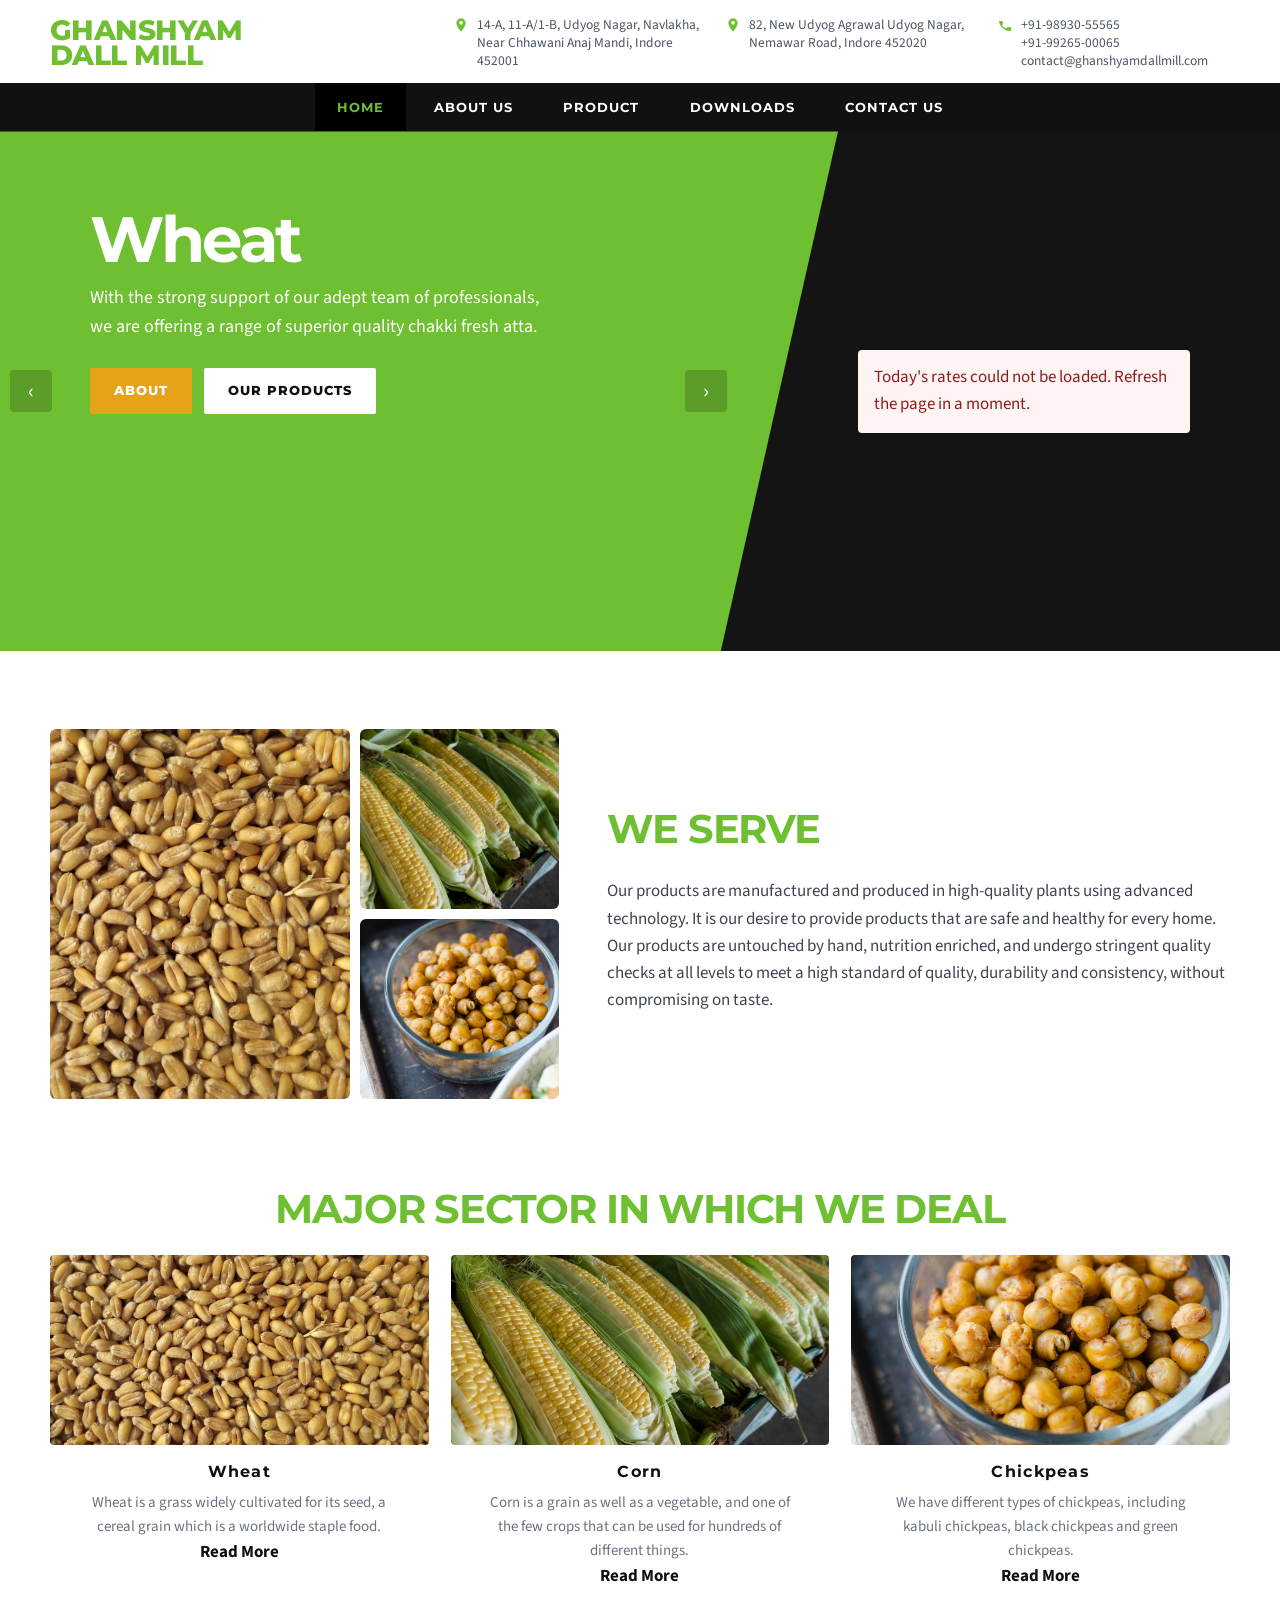
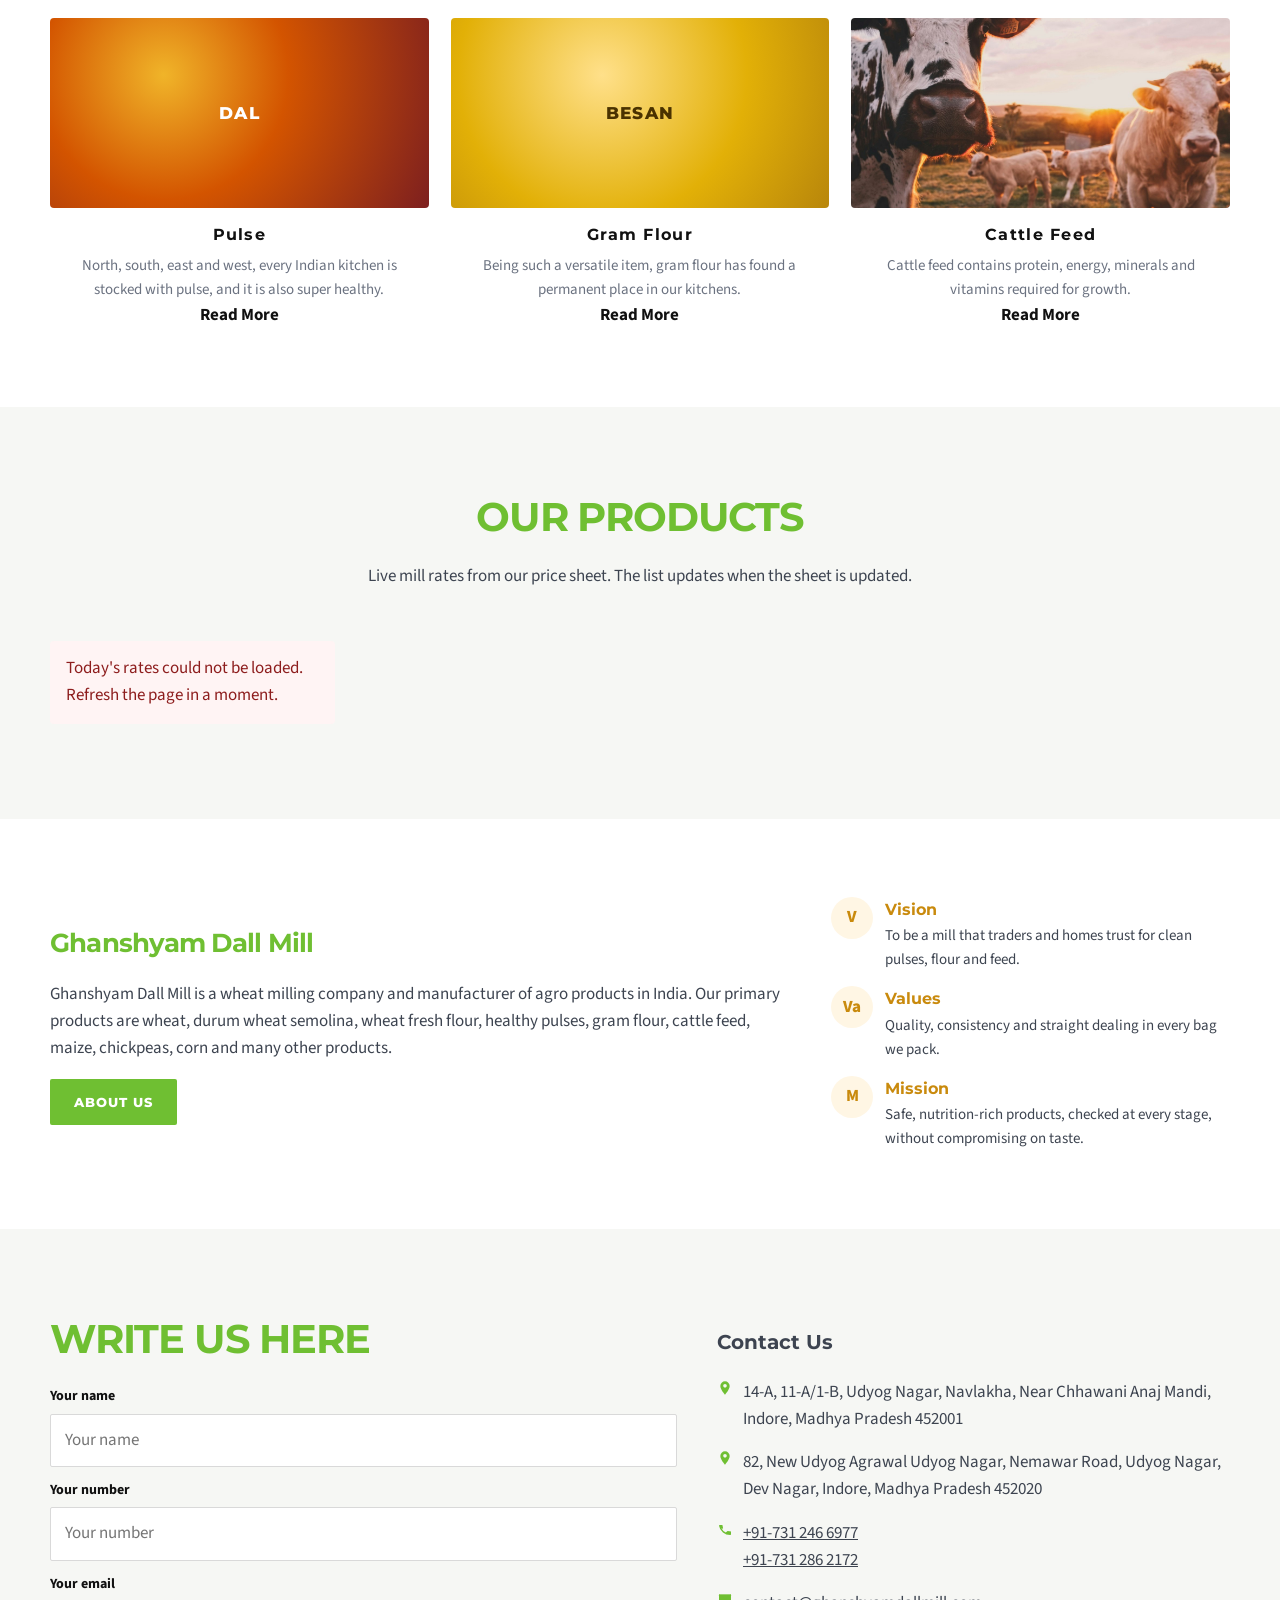
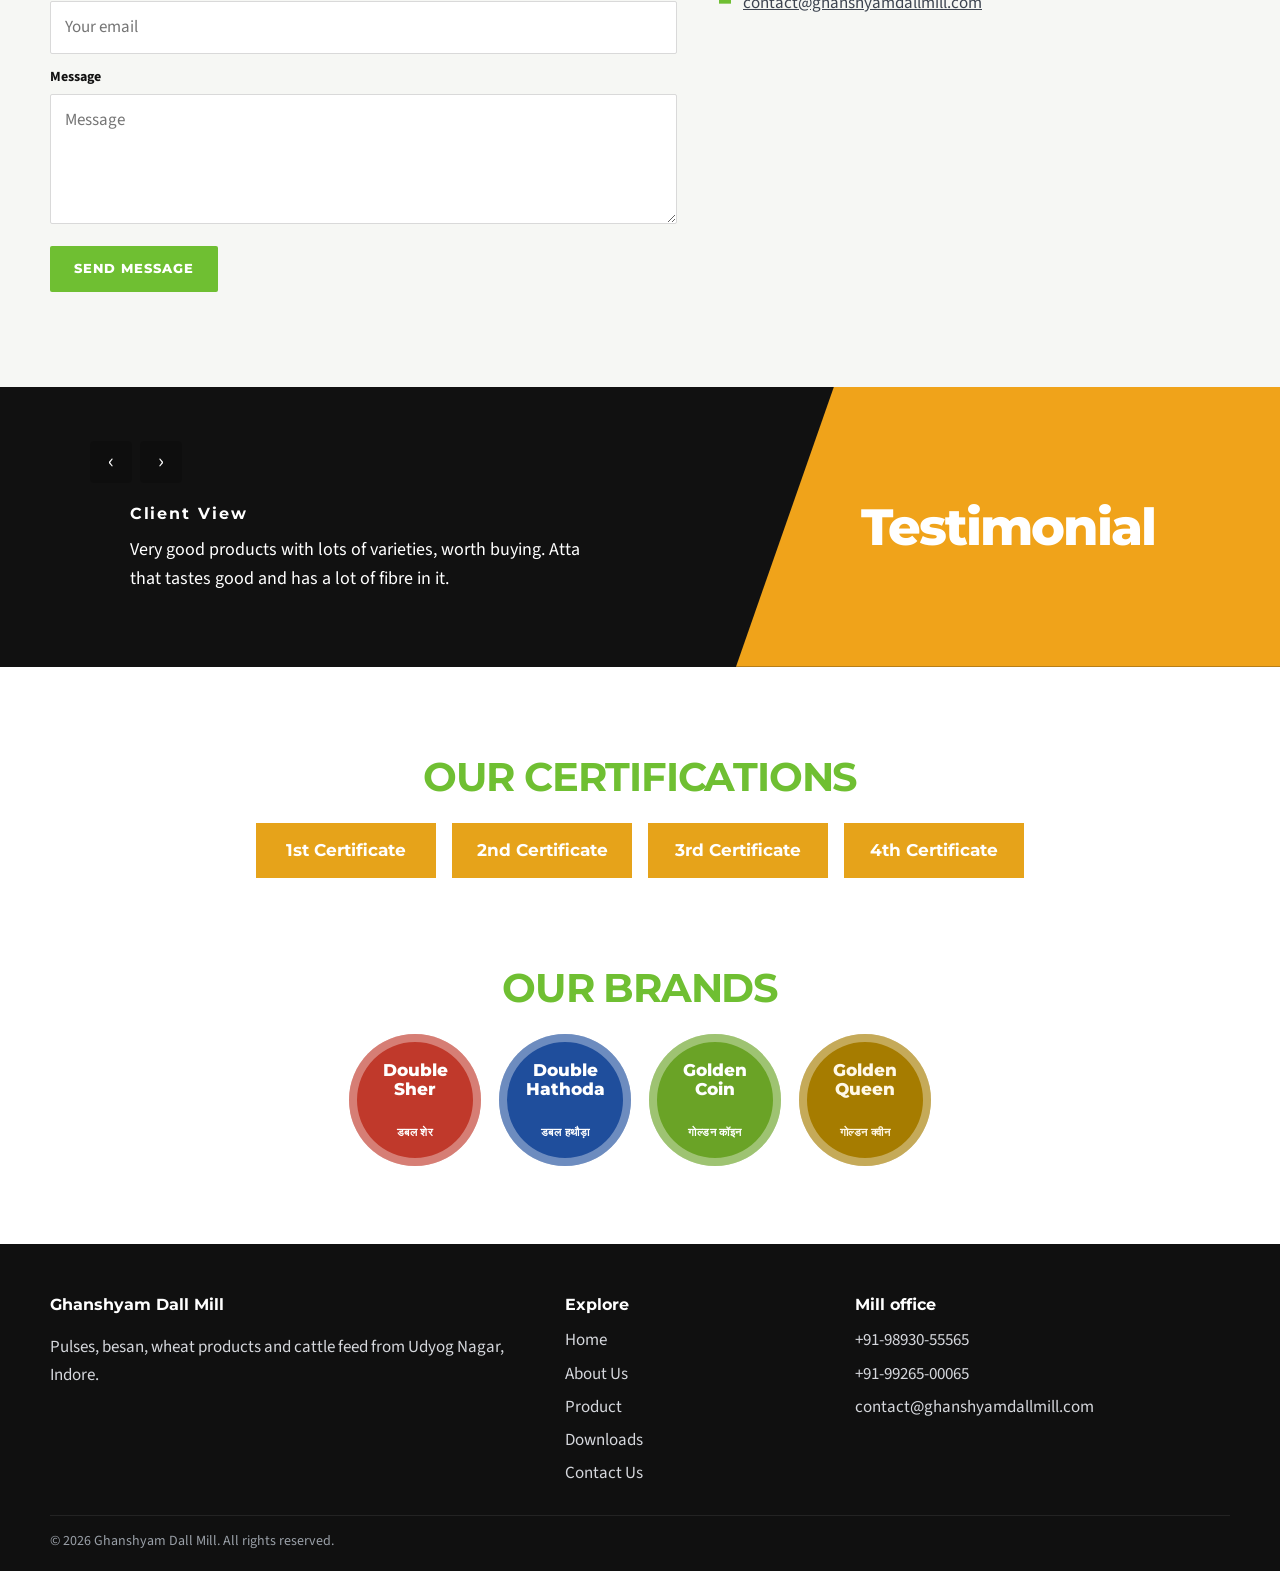
==== index.html @ e4a2ce7b "Launch the Ghanshyam Dall Mill site with live rates from the price sheet. Co-authored-by: Cursor <cu" ====
<!DOCTYPE html>
<html lang="en">
<head>
  <meta charset="utf-8">
  <meta name="viewport" content="width=device-width, initial-scale=1">
  <title>Ghanshyam Dall Mill</title>
  <meta name="description" content="Ghanshyam Dall Mill, Indore. Pulses, besan, wheat products and cattle feed, with today's mill rates.">
  <link rel="icon" href="favicon.svg" type="image/svg+xml">
  <link rel="preconnect" href="https://fonts.googleapis.com">
  <link rel="preconnect" href="https://fonts.gstatic.com" crossorigin>
  <link href="https://fonts.googleapis.com/css2?family=Montserrat:wght@600;700;800&family=Source+Sans+3:wght@400;600;700&display=swap" rel="stylesheet">
  <link rel="stylesheet" href="css/styles.css">
</head>
<body data-page="home">
  <header class="site-header">
    <div class="topbar">
      <a class="logo" href="index.html"><span>Ghanshyam</span><strong>Dall Mill</strong></a>
      <div class="top-meta">
        <p>
          <svg class="icon" viewBox="0 0 24 24" aria-hidden="true"><path d="M12 2a7 7 0 0 0-7 7c0 5.25 7 13 7 13s7-7.75 7-13a7 7 0 0 0-7-7zm0 9.5A2.5 2.5 0 1 1 12 6a2.5 2.5 0 0 1 0 5.5z"/></svg>
          <span>14-A, 11-A/1-B, Udyog Nagar, Navlakha, Near Chhawani Anaj Mandi, Indore 452001</span>
        </p>
        <p>
          <svg class="icon" viewBox="0 0 24 24" aria-hidden="true"><path d="M12 2a7 7 0 0 0-7 7c0 5.25 7 13 7 13s7-7.75 7-13a7 7 0 0 0-7-7zm0 9.5A2.5 2.5 0 1 1 12 6a2.5 2.5 0 0 1 0 5.5z"/></svg>
          <span>82, New Udyog Agrawal Udyog Nagar, Nemawar Road, Indore 452020</span>
        </p>
        <p>
          <svg class="icon" viewBox="0 0 24 24" aria-hidden="true"><path d="M6.6 10.8a15.1 15.1 0 0 0 6.6 6.6l2.2-2.2a1 1 0 0 1 1-.24 11.4 11.4 0 0 0 3.6.58 1 1 0 0 1 1 1V20a1 1 0 0 1-1 1A17 17 0 0 1 3 7a1 1 0 0 1 1-1h3.5a1 1 0 0 1 1 1 11.4 11.4 0 0 0 .58 3.6 1 1 0 0 1-.25 1z"/></svg>
          <span>
            <a href="tel:+919893055565">+91-98930-55565</a><br>
            <a href="tel:+919926500065">+91-99265-00065</a><br>
            <a href="mailto:contact@ghanshyamdallmill.com">contact@ghanshyamdallmill.com</a>
          </span>
        </p>
      </div>
      <button class="nav-toggle" type="button" aria-label="Open menu" aria-expanded="false"><span></span></button>
    </div>
    <nav class="main-nav" aria-label="Primary">
      <a href="index.html" data-nav-id="home">Home</a>
      <a href="about.html" data-nav-id="about">About Us</a>
      <a href="products.html" data-nav-id="products">Product</a>
      <a href="downloads.html" data-nav-id="downloads">Downloads</a>
      <a href="contact.html" data-nav-id="contact">Contact Us</a>
    </nav>
  </header>

  <section class="hero">
    <div class="hero-slides">
      <article class="slide is-active">
        <h1>Wheat</h1>
        <p>With the strong support of our adept team of professionals, we are offering a range of superior quality chakki fresh atta.</p>
        <div class="hero-actions">
          <a class="btn btn-gold" href="about.html">About</a>
          <a class="btn btn-white" href="products.html">Our Products</a>
        </div>
      </article>
      <article class="slide">
        <h1>Corn</h1>
        <p>We are one of the leading processors and suppliers of excellent quality products under our own brands.</p>
        <div class="hero-actions">
          <a class="btn btn-gold" href="about.html">About</a>
          <a class="btn btn-white" href="products.html">Our Products</a>
        </div>
      </article>
      <article class="slide">
        <h1>Chickpeas</h1>
        <p>Kabuli, black and green chickpeas, cleaned and graded for trade and for the kitchen.</p>
        <div class="hero-actions">
          <a class="btn btn-gold" href="about.html">About</a>
          <a class="btn btn-white" href="products.html">Our Products</a>
        </div>
      </article>
      <article class="slide">
        <h1>Pulse</h1>
        <p>North, south, east and west, every Indian kitchen is stocked with pulses. We mill them in a range of brands and packings.</p>
        <div class="hero-actions">
          <a class="btn btn-gold" href="about.html">About</a>
          <a class="btn btn-white" href="downloads.html">Today's Rates</a>
        </div>
      </article>
      <div class="slide-nav">
        <button type="button" data-slide-prev aria-label="Previous">‹</button>
        <button type="button" data-slide-next aria-label="Next">›</button>
      </div>
    </div>
    <aside class="hero-rates" data-rates>
      <p class="kicker">Today's rates</p>
      <h2 data-rate-date>Loading sheet…</h2>
      <ul id="hero-rates-list"></ul>
      <a class="more" href="downloads.html">Full rate list</a>
    </aside>
  </section>

  <section class="section">
    <div class="wrap split">
      <div class="collage">
        <img src="assets/wheat.jpg" alt="Wheat grain">
        <img src="assets/corn.jpg" alt="Corn">
        <img src="assets/chickpeas.jpg" alt="Chickpeas">
      </div>
      <div>
        <h2 class="section-title" style="text-align:left">We Serve</h2>
        <p>Our products are manufactured and produced in high-quality plants using advanced technology. It is our desire to provide products that are safe and healthy for every home. Our products are untouched by hand, nutrition enriched, and undergo stringent quality checks at all levels to meet a high standard of quality, durability and consistency, without compromising on taste.</p>
      </div>
    </div>
  </section>

  <section class="section" style="padding-top:0">
    <div class="wrap">
      <h2 class="section-title">Major Sector In Which We Deal</h2>
      <div class="sectors">
        <a class="sector" href="products.html#wheat">
          <img src="assets/wheat.jpg" alt="">
          <h3>Wheat</h3>
          <p>Wheat is a grass widely cultivated for its seed, a cereal grain which is a worldwide staple food.</p>
          <span class="more">Read More</span>
        </a>
        <a class="sector" href="products.html#corn">
          <img src="assets/corn.jpg" alt="">
          <h3>Corn</h3>
          <p>Corn is a grain as well as a vegetable, and one of the few crops that can be used for hundreds of different things.</p>
          <span class="more">Read More</span>
        </a>
        <a class="sector" href="products.html#chickpeas">
          <img src="assets/chickpeas.jpg" alt="">
          <h3>Chickpeas</h3>
          <p>We have different types of chickpeas, including kabuli chickpeas, black chickpeas and green chickpeas.</p>
          <span class="more">Read More</span>
        </a>
        <a class="sector" href="products.html#pulse">
          <div class="swatch swatch-dal">DAL</div>
          <h3>Pulse</h3>
          <p>North, south, east and west, every Indian kitchen is stocked with pulse, and it is also super healthy.</p>
          <span class="more">Read More</span>
        </a>
        <a class="sector" href="products.html#besan">
          <div class="swatch swatch-besan">BESAN</div>
          <h3>Gram Flour</h3>
          <p>Being such a versatile item, gram flour has found a permanent place in our kitchens.</p>
          <span class="more">Read More</span>
        </a>
        <a class="sector" href="products.html#cattle">
          <img src="assets/cattle.jpg" alt="">
          <h3>Cattle Feed</h3>
          <p>Cattle feed contains protein, energy, minerals and vitamins required for growth.</p>
          <span class="more">Read More</span>
        </a>
      </div>
    </div>
  </section>

  <section class="section section-paper">
    <div class="wrap">
      <h2 class="section-title">Our Products</h2>
      <p class="lead">Live mill rates from our price sheet. The list updates when the sheet is updated.</p>
      <div class="rate-cards" id="rate-cards" data-rates>
        <p class="rate-note">Loading today's rates…</p>
      </div>
    </div>
  </section>

  <section class="section">
    <div class="wrap about-band">
      <div>
        <h2>Ghanshyam Dall Mill</h2>
        <p>Ghanshyam Dall Mill is a wheat milling company and manufacturer of agro products in India. Our primary products are wheat, durum wheat semolina, wheat fresh flour, healthy pulses, gram flour, cattle feed, maize, chickpeas, corn and many other products.</p>
        <a class="btn btn-green" href="about.html">About Us</a>
      </div>
      <div class="principles">
        <article class="principle">
          <div class="mark">V</div>
          <div>
            <h3>Vision</h3>
            <p>To be a mill that traders and homes trust for clean pulses, flour and feed.</p>
          </div>
        </article>
        <article class="principle">
          <div class="mark">Va</div>
          <div>
            <h3>Values</h3>
            <p>Quality, consistency and straight dealing in every bag we pack.</p>
          </div>
        </article>
        <article class="principle">
          <div class="mark">M</div>
          <div>
            <h3>Mission</h3>
            <p>Safe, nutrition-rich products, checked at every stage, without compromising on taste.</p>
          </div>
        </article>
      </div>
    </div>
  </section>

  <section class="section section-paper" id="write">
    <div class="wrap contact-grid">
      <div>
        <h2 class="section-title" style="text-align:left">Write Us Here</h2>
        <form id="enquiry-form">
          <label for="name">Your name</label>
          <input id="name" name="name" required placeholder="Your name">
          <label for="phone">Your number</label>
          <input id="phone" name="phone" required inputmode="tel" placeholder="Your number">
          <label for="email">Your email</label>
          <input id="email" name="email" type="email" required placeholder="Your email">
          <label for="message">Message</label>
          <textarea id="message" name="message" required placeholder="Message"></textarea>
          <button class="btn btn-green" type="submit">Send Message</button>
          <p id="form-status" role="status"></p>
        </form>
      </div>
      <div>
        <h3>Contact Us</h3>
        <ul class="contact-list">
          <li>
            <svg class="icon" viewBox="0 0 24 24" aria-hidden="true"><path d="M12 2a7 7 0 0 0-7 7c0 5.25 7 13 7 13s7-7.75 7-13a7 7 0 0 0-7-7zm0 9.5A2.5 2.5 0 1 1 12 6a2.5 2.5 0 0 1 0 5.5z"/></svg>
            <span>14-A, 11-A/1-B, Udyog Nagar, Navlakha, Near Chhawani Anaj Mandi, Indore, Madhya Pradesh 452001</span>
          </li>
          <li>
            <svg class="icon" viewBox="0 0 24 24" aria-hidden="true"><path d="M12 2a7 7 0 0 0-7 7c0 5.25 7 13 7 13s7-7.75 7-13a7 7 0 0 0-7-7zm0 9.5A2.5 2.5 0 1 1 12 6a2.5 2.5 0 0 1 0 5.5z"/></svg>
            <span>82, New Udyog Agrawal Udyog Nagar, Nemawar Road, Udyog Nagar, Dev Nagar, Indore, Madhya Pradesh 452020</span>
          </li>
          <li>
            <svg class="icon" viewBox="0 0 24 24" aria-hidden="true"><path d="M6.6 10.8a15.1 15.1 0 0 0 6.6 6.6l2.2-2.2a1 1 0 0 1 1-.24 11.4 11.4 0 0 0 3.6.58 1 1 0 0 1 1 1V20a1 1 0 0 1-1 1A17 17 0 0 1 3 7a1 1 0 0 1 1-1h3.5a1 1 0 0 1 1 1 11.4 11.4 0 0 0 .58 3.6 1 1 0 0 1-.25 1z"/></svg>
            <span><a href="tel:+917312466977">+91-731 246 6977</a><br><a href="tel:+917312862172">+91-731 286 2172</a></span>
          </li>
          <li>
            <svg class="icon" viewBox="0 0 24 24" aria-hidden="true"><path d="M3 5h18v14H3z"/><path d="M3 6l9 7 9-7" fill="none" stroke="#6fbf32" stroke-width="1.6"/></svg>
            <a href="mailto:contact@ghanshyamdallmill.com">contact@ghanshyamdallmill.com</a>
          </li>
        </ul>
      </div>
    </div>
  </section>

  <section class="testimonial">
    <div class="quotes">
      <div class="quote-nav">
        <button type="button" data-quote-prev aria-label="Previous testimonial">‹</button>
        <button type="button" data-quote-next aria-label="Next testimonial">›</button>
      </div>
      <blockquote class="quote is-active">
        <h3>Client View</h3>
        <p>Very good products with lots of varieties, worth buying. Atta that tastes good and has a lot of fibre in it.</p>
      </blockquote>
      <blockquote class="quote">
        <h3>Client View</h3>
        <p>Really nice product. It gives a different taste from other well-known products in the market.</p>
      </blockquote>
      <blockquote class="quote">
        <h3>Client View</h3>
        <p>Good product. Good for digestion. Causes no stomach disorders. Whole grain atta is supposed to be better than the regular one.</p>
      </blockquote>
      <blockquote class="quote">
        <h3>Client View</h3>
        <p>Excellent product and service. Very friendly service from Ghanshyam Dall Mill.</p>
      </blockquote>
      <blockquote class="quote">
        <h3>Client View</h3>
        <p>Good fresh product with quality, durability and consistency, without compromising on taste.</p>
      </blockquote>
    </div>
    <div class="testimonial-label"><span>Testimonial</span></div>
  </section>

  <section class="section">
    <div class="wrap">
      <h2 class="section-title">Our Certifications</h2>
      <div class="certs">
        <a href="contact.html">1st Certificate</a>
        <a href="contact.html">2nd Certificate</a>
        <a href="contact.html">3rd Certificate</a>
        <a href="contact.html">4th Certificate</a>
      </div>
    </div>
  </section>

  <section class="section" style="padding-top:0">
    <div class="wrap">
      <h2 class="section-title">Our Brands</h2>
      <div class="brands">
        <div class="badge badge-red">Double Sher<small>डबल शेर</small></div>
        <div class="badge badge-blue">Double Hathoda<small>डबल हथौड़ा</small></div>
        <div class="badge badge-green">Golden Coin<small>गोल्डन कॉइन</small></div>
        <div class="badge badge-gold">Golden Queen<small>गोल्डन क्वीन</small></div>
      </div>
    </div>
  </section>

  <footer class="site-footer">
    <div class="wrap footer-grid">
      <div>
        <h3>Ghanshyam Dall Mill</h3>
        <p>Pulses, besan, wheat products and cattle feed from Udyog Nagar, Indore.</p>
      </div>
      <div>
        <h3>Explore</h3>
        <ul>
          <li><a href="index.html">Home</a></li>
          <li><a href="about.html">About Us</a></li>
          <li><a href="products.html">Product</a></li>
          <li><a href="downloads.html">Downloads</a></li>
          <li><a href="contact.html">Contact Us</a></li>
        </ul>
      </div>
      <div>
        <h3>Mill office</h3>
        <ul>
          <li><a href="tel:+919893055565">+91-98930-55565</a></li>
          <li><a href="tel:+919926500065">+91-99265-00065</a></li>
          <li><a href="mailto:contact@ghanshyamdallmill.com">contact@ghanshyamdallmill.com</a></li>
        </ul>
      </div>
    </div>
    <div class="wrap copy">© <span id="year">2026</span> Ghanshyam Dall Mill. All rights reserved.</div>
  </footer>
  <script src="js/main.js"></script>
  <script src="js/rates.js"></script>
</body>
</html>
---- css/styles.css ----
:root {
  --green: #6fbf32;
  --green-dark: #589926;
  --ink: #111111;
  --gold: #e6a31a;
  --gold-dark: #c98a0d;
  --orange: #f0a31a;
  --text: #3d4450;
  --muted: #6b7280;
  --line: #e7e7e7;
  --paper: #f6f7f4;
  --white: #ffffff;
  --shadow: 0 16px 40px rgba(17, 17, 17, 0.08);
  --header: 118px;
}

* { box-sizing: border-box; }
html { scroll-behavior: smooth; }
body {
  margin: 0;
  color: var(--text);
  background: var(--white);
  font-family: "Source Sans 3", "Segoe UI", sans-serif;
  font-size: 17px;
  line-height: 1.6;
}
img { max-width: 100%; display: block; }
a { color: inherit; }
button, input, textarea { font: inherit; }
h1, h2, h3, h4, .logo, .main-nav, .btn, .section-title {
  font-family: Montserrat, "Segoe UI", sans-serif;
}

.wrap {
  width: min(1180px, calc(100% - 40px));
  margin: 0 auto;
}

.site-header {
  background: var(--white);
  position: sticky;
  top: 0;
  z-index: 20;
  box-shadow: 0 1px 0 rgba(0, 0, 0, 0.06);
}
.topbar {
  width: min(1180px, calc(100% - 40px));
  margin: 0 auto;
  display: grid;
  grid-template-columns: 220px 1fr auto;
  gap: 22px;
  align-items: center;
  padding: 16px 0 12px;
}
.logo {
  text-decoration: none;
  color: var(--green);
  line-height: 0.92;
  letter-spacing: -0.03em;
}
.logo span, .logo strong {
  display: block;
  font-weight: 800;
  font-size: 28px;
  text-transform: uppercase;
}
.top-meta {
  display: flex;
  gap: 22px;
  justify-content: flex-end;
  color: #4b5563;
  font-size: 13.5px;
  line-height: 1.35;
}
.top-meta p {
  margin: 0;
  display: flex;
  gap: 8px;
  max-width: 250px;
}
.top-meta a { text-decoration: none; }
.top-meta a:hover { color: var(--green-dark); }
.icon {
  width: 16px;
  height: 16px;
  margin-top: 1px;
  flex: none;
  fill: var(--green);
}

.nav-toggle {
  display: none;
  width: 46px;
  height: 46px;
  border: 0;
  background: var(--ink);
  color: white;
  border-radius: 4px;
  cursor: pointer;
}
.nav-toggle span, .nav-toggle span:before, .nav-toggle span:after {
  display: block;
  width: 18px;
  height: 2px;
  background: white;
  position: relative;
  margin: 0 auto;
}
.nav-toggle span:before, .nav-toggle span:after {
  content: "";
  position: absolute;
  left: 0;
}
.nav-toggle span:before { top: -6px; }
.nav-toggle span:after { top: 6px; }

.main-nav {
  background: var(--ink);
  display: flex;
  justify-content: center;
  gap: 6px;
}
.main-nav a {
  color: white;
  text-decoration: none;
  font-size: 13px;
  font-weight: 700;
  letter-spacing: 0.08em;
  text-transform: uppercase;
  padding: 14px 22px;
}
.main-nav a:hover, .main-nav a.is-active { background: #000; color: var(--green); }

.hero {
  display: grid;
  grid-template-columns: 1.2fr 0.8fr;
  min-height: 520px;
  background: #141414;
  color: white;
  position: relative;
}
.hero-slides {
  background: var(--green);
  clip-path: polygon(0 0, 100% 0, 86% 100%, 0 100%);
  margin-right: -70px;
  z-index: 1;
  padding: 78px 14% 78px 7vw;
  position: relative;
}
.slide { display: none; }
.slide.is-active { display: block; animation: rise 0.45s ease; }
@keyframes rise {
  from { opacity: 0; transform: translateY(8px); }
  to { opacity: 1; transform: none; }
}
.slide h1 {
  margin: 0 0 14px;
  font-size: clamp(42px, 5vw, 68px);
  letter-spacing: -0.04em;
  line-height: 0.95;
}
.slide p { margin: 0 0 26px; max-width: 460px; font-size: 18px; }
.hero-actions { display: flex; gap: 12px; flex-wrap: wrap; }
.slide-nav {
  position: absolute;
  left: 0;
  right: 12%;
  top: 50%;
  display: flex;
  justify-content: space-between;
  transform: translateY(-50%);
  pointer-events: none;
  padding: 0 10px;
}
.slide-nav button, .quote-nav button {
  pointer-events: auto;
  width: 42px;
  height: 42px;
  border: 0;
  border-radius: 4px;
  background: rgba(0, 0, 0, 0.18);
  color: white;
  cursor: pointer;
  font-size: 22px;
}
.hero-rates {
  padding: 78px 7vw 78px 90px;
  display: flex;
  flex-direction: column;
  justify-content: center;
}
.kicker {
  margin: 0 0 6px;
  letter-spacing: 0.16em;
  text-transform: uppercase;
  font-size: 12px;
  font-weight: 700;
  color: var(--gold);
  font-family: Montserrat, sans-serif;
}
.hero-rates h2 {
  margin: 0 0 18px;
  font-size: 28px;
  letter-spacing: -0.03em;
}
.hero-rates ul { list-style: none; margin: 0; padding: 0; }
.hero-rates li + li { border-top: 1px solid rgba(255, 255, 255, 0.1); }
.hero-rates a {
  display: flex;
  justify-content: space-between;
  gap: 16px;
  text-decoration: none;
  padding: 11px 0;
  color: white;
}
.hero-rates a:hover strong { color: var(--green); }
.hero-rates strong { font-variant-numeric: tabular-nums; }
.hero-rates .more {
  margin-top: 16px;
  color: var(--gold);
  font-weight: 700;
  text-decoration: none;
}

.btn {
  display: inline-flex;
  align-items: center;
  justify-content: center;
  min-height: 46px;
  padding: 0 22px;
  border-radius: 2px;
  text-decoration: none;
  font-size: 13px;
  font-weight: 800;
  letter-spacing: 0.08em;
  text-transform: uppercase;
  border: 2px solid transparent;
  cursor: pointer;
}
.btn-gold { background: var(--gold); color: white; }
.btn-gold:hover { background: var(--gold-dark); }
.btn-white { background: white; color: var(--ink); }
.btn-white:hover { background: #f3f3f3; }
.btn-green { background: var(--green); color: white; }
.btn-green:hover { background: var(--green-dark); }
.btn-line { background: transparent; color: var(--ink); border-color: var(--ink); }

.section { padding: 78px 0; }
.section-paper { background: var(--paper); }
.section-title {
  margin: 0 0 14px;
  text-align: center;
  color: var(--green);
  font-size: clamp(28px, 4vw, 40px);
  letter-spacing: -0.03em;
  text-transform: uppercase;
}
.lead {
  max-width: 760px;
  margin: 0 auto 34px;
  text-align: center;
}

.split {
  display: grid;
  grid-template-columns: 0.9fr 1.1fr;
  gap: 48px;
  align-items: center;
}
.collage {
  display: grid;
  grid-template-columns: 1.2fr 0.8fr;
  gap: 10px;
}
.collage img {
  width: 100%;
  height: 180px;
  object-fit: cover;
  border-radius: 6px;
}
.collage img:first-child { height: 370px; grid-row: span 2; }

.sectors {
  display: grid;
  grid-template-columns: repeat(3, 1fr);
  gap: 28px 22px;
}
.sector {
  text-align: center;
  text-decoration: none;
}
.sector img, .sector .swatch {
  width: 100%;
  height: 190px;
  object-fit: cover;
  border-radius: 4px;
}
.swatch {
  display: grid;
  place-items: center;
  color: white;
  font-family: Montserrat, sans-serif;
  font-weight: 800;
  letter-spacing: 0.08em;
}
.swatch-dal { background: radial-gradient(circle at 30% 30%, #f0b429, #d35400 42%, #7d1f1f); }
.swatch-besan { background: radial-gradient(circle at 40% 30%, #ffe08a, #e2b007 55%, #b8860b); color: #4a3200; }
.sector h3 {
  margin: 14px 0 6px;
  color: var(--ink);
  letter-spacing: 0.08em;
  font-size: 16px;
}
.sector p { margin: 0 auto; max-width: 320px; color: var(--muted); font-size: 15px; }
.sector .more { color: var(--ink); font-weight: 700; }

.rate-cards {
  display: grid;
  grid-template-columns: repeat(4, 1fr);
  gap: 14px;
}
.rate-card {
  display: flex;
  flex-direction: column;
  gap: 6px;
  min-height: 150px;
  padding: 18px;
  text-decoration: none;
  background: white;
  border-top: 4px solid var(--green);
  box-shadow: var(--shadow);
}
.rate-card h3 { margin: 0; color: var(--ink); font-size: 16px; letter-spacing: 0; text-transform: none; }
.rate-card p { margin: 0; color: var(--muted); font-size: 14px; }
.rate-card strong { margin-top: auto; color: var(--green-dark); font-size: 18px; }
.rate-card:hover { transform: translateY(-2px); }

.about-band {
  display: grid;
  grid-template-columns: 1.3fr 0.7fr;
  gap: 40px;
  align-items: center;
}
.about-band h2 { color: var(--green); margin: 0 0 10px; letter-spacing: -0.03em; }
.principles { display: grid; gap: 14px; }
.principle {
  display: grid;
  grid-template-columns: 42px 1fr;
  gap: 12px;
  align-items: start;
}
.mark {
  width: 42px;
  height: 42px;
  border-radius: 50%;
  display: grid;
  place-items: center;
  background: #fff6e4;
  color: var(--gold-dark);
  font-weight: 800;
}
.principle h3 { margin: 0; color: var(--gold-dark); font-size: 16px; }
.principle p { margin: 2px 0 0; font-size: 15px; }

.contact-grid, .page-grid {
  display: grid;
  grid-template-columns: 1.1fr 0.9fr;
  gap: 40px;
}
label { display: block; font-weight: 700; margin-bottom: 6px; color: var(--ink); font-size: 14px; }
input, textarea {
  width: 100%;
  border: 1px solid #d9d9d9;
  background: white;
  padding: 12px 14px;
  margin-bottom: 12px;
  border-radius: 2px;
}
textarea { min-height: 130px; resize: vertical; }
.contact-list { list-style: none; margin: 0; padding: 0; }
.contact-list li { display: flex; gap: 10px; margin: 0 0 16px; }
.map {
  margin-top: 28px;
  height: 280px;
  border: 0;
  width: 100%;
  border-radius: 6px;
  background: var(--paper);
}

.testimonial {
  display: grid;
  grid-template-columns: 1.15fr 0.85fr;
  min-height: 280px;
  background: #111;
  color: white;
}
.quotes { padding: 54px 7vw; position: relative; }
.quote { display: none; }
.quote.is-active { display: block; }
.quote h3 { margin: 0 0 10px; letter-spacing: 0.12em; font-size: 16px; }
.quote p { margin: 0; max-width: 520px; font-size: 18px; }
.quote-nav { display: flex; gap: 8px; margin-bottom: 18px; }
.testimonial-label {
  background: var(--orange);
  display: grid;
  place-items: center;
  clip-path: polygon(18% 0, 100% 0, 100% 100%, 0 100%);
}
.testimonial-label span {
  font-family: Montserrat, sans-serif;
  font-weight: 800;
  font-size: clamp(32px, 4vw, 52px);
  letter-spacing: -0.04em;
}

.certs { display: flex; justify-content: center; gap: 16px; flex-wrap: wrap; }
.certs a {
  background: var(--gold);
  color: white;
  text-decoration: none;
  min-width: 180px;
  text-align: center;
  padding: 14px 18px;
  font-family: Montserrat, sans-serif;
  font-weight: 700;
}
.certs a:hover { background: var(--gold-dark); }

.brands { display: flex; flex-wrap: wrap; justify-content: center; gap: 18px; }
.badge {
  width: 132px;
  height: 132px;
  border-radius: 50%;
  display: grid;
  place-items: center;
  text-align: center;
  padding: 16px;
  color: white;
  font-family: Montserrat, sans-serif;
  font-weight: 800;
  line-height: 1.15;
  box-shadow: inset 0 0 0 8px rgba(255, 255, 255, 0.35);
}
.badge small { display: block; font-weight: 600; font-size: 11px; letter-spacing: 0.04em; margin-top: 4px; }
.badge-red { background: #c0392b; }
.badge-blue { background: #1f4e9c; }
.badge-green { background: #6aa326; }
.badge-gold { background: #a67c00; color: #fff8e6; }

.page-hero {
  background: linear-gradient(100deg, var(--green) 0 58%, #161616 58% 100%);
  color: white;
  padding: 64px 0;
}
.page-hero h1 { margin: 0 0 8px; font-size: clamp(36px, 5vw, 58px); letter-spacing: -0.04em; text-transform: uppercase; }
.page-hero p { margin: 0; max-width: 560px; }

.story { display: grid; grid-template-columns: 1.2fr 0.8fr; gap: 28px; }
.card {
  background: white;
  border: 1px solid var(--line);
  padding: 22px;
  border-radius: 6px;
}
.card h3 { margin: 0 0 8px; color: var(--ink); }
.facts { display: grid; grid-template-columns: repeat(3, 1fr); gap: 14px; margin-top: 22px; }
.fact { background: var(--paper); padding: 16px; border-left: 4px solid var(--green); }
.fact strong { display: block; color: var(--ink); font-family: Montserrat, sans-serif; }

.rate-toolbar {
  display: flex;
  justify-content: space-between;
  gap: 16px;
  align-items: end;
  margin-bottom: 18px;
  flex-wrap: wrap;
}
.rate-toolbar h2 { margin: 0; color: var(--ink); }
.rate-actions { display: flex; gap: 10px; flex-wrap: wrap; }
.rate-note { color: var(--muted); margin: 0 0 18px; }
.rate-error { background: #fff4f4; color: #8d1d1d; padding: 14px 16px; border-radius: 4px; }
.rate-block { margin: 0 0 22px; background: white; box-shadow: var(--shadow); overflow: hidden; }
.rate-block-head {
  display: flex;
  justify-content: space-between;
  gap: 12px;
  align-items: baseline;
  background: var(--green);
  color: white;
  padding: 12px 16px;
}
.rate-block-head h3 { margin: 0; letter-spacing: 0.04em; text-transform: uppercase; font-size: 16px; }
.rate-table { width: 100%; border-collapse: collapse; }
.rate-table th, .rate-table td { padding: 12px 16px; text-align: left; border-bottom: 1px solid var(--line); }
.rate-table th { font-size: 12px; letter-spacing: 0.08em; text-transform: uppercase; color: var(--muted); }
.rate-table .num, .rate-table th:last-child { text-align: right; font-variant-numeric: tabular-nums; }
.rate-group td { background: #f3f8ec; font-weight: 700; color: var(--ink); }
.rate-pack td:first-child { padding-left: 32px; color: #374151; }
.rate-table tr:last-child td { border-bottom: 0; }

.site-footer { background: #101010; color: #d5d7dc; padding: 48px 0 18px; }
.footer-grid { display: grid; grid-template-columns: 1.3fr 0.7fr 1fr; gap: 28px; }
.site-footer h3 { margin: 0 0 10px; color: white; font-size: 16px; }
.site-footer a { color: #d5d7dc; text-decoration: none; }
.site-footer a:hover { color: var(--green); }
.site-footer ul { margin: 0; padding: 0; list-style: none; }
.site-footer li + li { margin-top: 6px; }
.copy { border-top: 1px solid rgba(255, 255, 255, 0.08); margin-top: 28px; padding-top: 14px; font-size: 14px; color: #9aa0a8; }

@media (max-width: 980px) {
  .topbar { grid-template-columns: 1fr auto; }
  .top-meta { display: none; }
  .nav-toggle { display: grid; place-items: center; }
  .main-nav {
    display: none;
    flex-direction: column;
    align-items: stretch;
  }
  .main-nav.is-open { display: flex; }
  .hero, .split, .about-band, .contact-grid, .page-grid, .testimonial, .story, .footer-grid {
    grid-template-columns: 1fr;
  }
  .hero-slides {
    clip-path: none;
    margin-right: 0;
    padding: 56px 22px 36px;
  }
  .slide-nav { display: none; }
  .hero-rates { padding: 10px 22px 40px; }
  .sectors, .rate-cards, .facts { grid-template-columns: 1fr 1fr; }
  .collage img, .collage img:first-child { height: 180px; grid-row: auto; }
  .testimonial-label { min-height: 120px; clip-path: none; }
  .page-hero { background: var(--green); }
}

@media (max-width: 640px) {
  .sectors, .rate-cards, .facts { grid-template-columns: 1fr; }
  .logo span, .logo strong { font-size: 24px; }
  .wrap { width: min(1180px, calc(100% - 28px)); }
}

@media print {
  .site-header, .site-footer, .rate-actions, .page-hero, .nav-toggle { display: none !important; }
  body { background: white; }
  .rate-block { box-shadow: none; break-inside: avoid; }
}
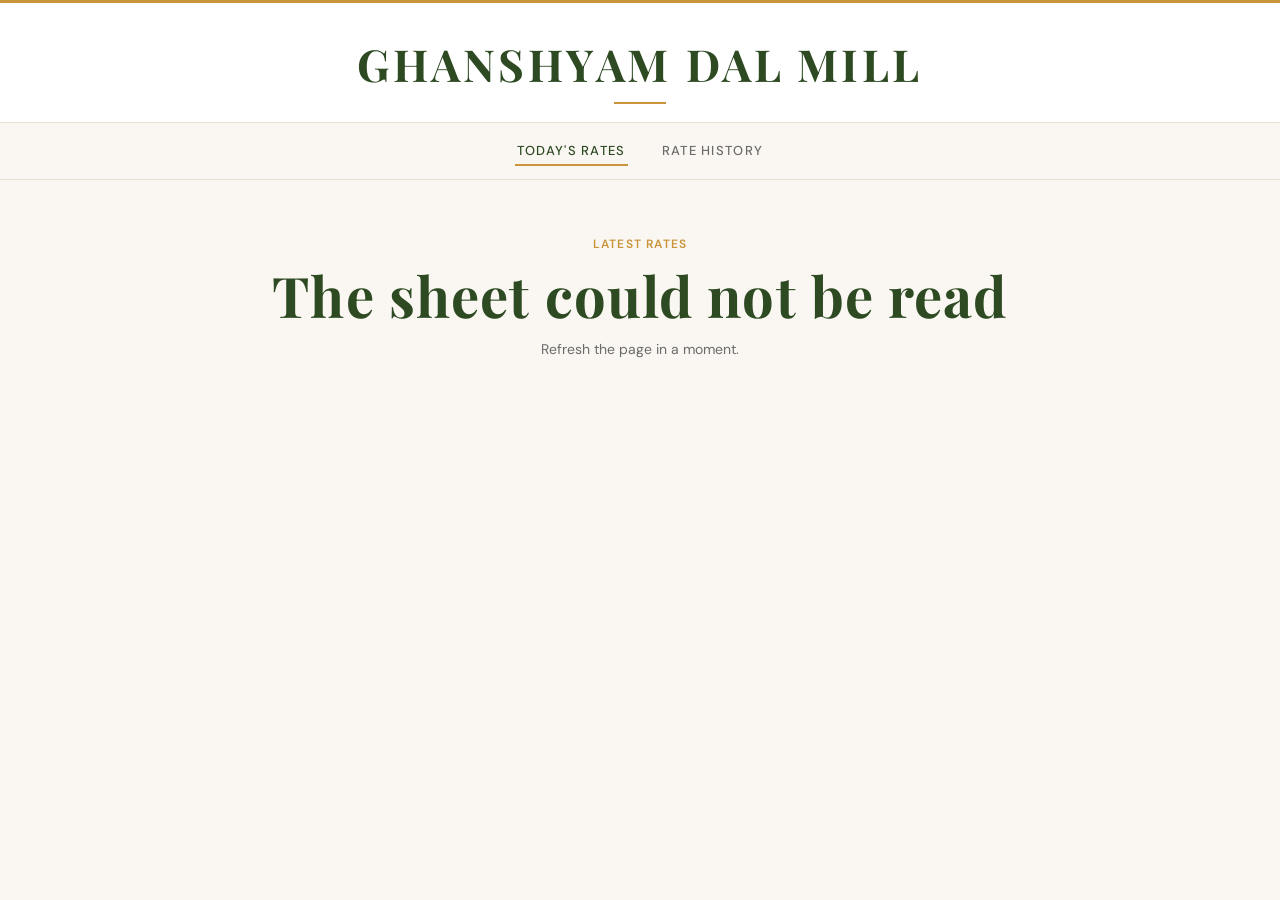
==== commit 455fc86c: "Replace the brochure pages with the daily rate board. Prices stay on the mill sheet, and older date " ====
--- a/index.html
+++ b/index.html
@@ -2,319 +2,68 @@
 <html lang="en">
 <head>
   <meta charset="utf-8">
-  <meta name="viewport" content="width=device-width, initial-scale=1">
-  <title>Ghanshyam Dall Mill</title>
-  <meta name="description" content="Ghanshyam Dall Mill, Indore. Pulses, besan, wheat products and cattle feed, with today's mill rates.">
-  <link rel="icon" href="favicon.svg" type="image/svg+xml">
+  <meta name="viewport" content="width=device-width, initial-scale=1, viewport-fit=cover">
+  <title>Ghanshyam Dal Mill — Daily Rates</title>
+  <meta name="description" content="Today's rates from Ghanshyam Dal Mill. The list is read live from the mill price sheet.">
+  <link rel="icon" href="/favicon.svg" type="image/svg+xml">
   <link rel="preconnect" href="https://fonts.googleapis.com">
   <link rel="preconnect" href="https://fonts.gstatic.com" crossorigin>
-  <link href="https://fonts.googleapis.com/css2?family=Montserrat:wght@600;700;800&family=Source+Sans+3:wght@400;600;700&display=swap" rel="stylesheet">
-  <link rel="stylesheet" href="css/styles.css">
+  <link href="https://fonts.googleapis.com/css2?family=DM+Sans:ital,opsz,wght@0,9..40,400..800&family=Playfair+Display:wght@600;700&display=swap" rel="stylesheet">
+  <link rel="stylesheet" href="/css/styles.css">
 </head>
-<body data-page="home">
-  <header class="site-header">
-    <div class="topbar">
-      <a class="logo" href="index.html"><span>Ghanshyam</span><strong>Dall Mill</strong></a>
-      <div class="top-meta">
-        <p>
-          <svg class="icon" viewBox="0 0 24 24" aria-hidden="true"><path d="M12 2a7 7 0 0 0-7 7c0 5.25 7 13 7 13s7-7.75 7-13a7 7 0 0 0-7-7zm0 9.5A2.5 2.5 0 1 1 12 6a2.5 2.5 0 0 1 0 5.5z"/></svg>
-          <span>14-A, 11-A/1-B, Udyog Nagar, Navlakha, Near Chhawani Anaj Mandi, Indore 452001</span>
-        </p>
-        <p>
-          <svg class="icon" viewBox="0 0 24 24" aria-hidden="true"><path d="M12 2a7 7 0 0 0-7 7c0 5.25 7 13 7 13s7-7.75 7-13a7 7 0 0 0-7-7zm0 9.5A2.5 2.5 0 1 1 12 6a2.5 2.5 0 0 1 0 5.5z"/></svg>
-          <span>82, New Udyog Agrawal Udyog Nagar, Nemawar Road, Indore 452020</span>
-        </p>
-        <p>
-          <svg class="icon" viewBox="0 0 24 24" aria-hidden="true"><path d="M6.6 10.8a15.1 15.1 0 0 0 6.6 6.6l2.2-2.2a1 1 0 0 1 1-.24 11.4 11.4 0 0 0 3.6.58 1 1 0 0 1 1 1V20a1 1 0 0 1-1 1A17 17 0 0 1 3 7a1 1 0 0 1 1-1h3.5a1 1 0 0 1 1 1 11.4 11.4 0 0 0 .58 3.6 1 1 0 0 1-.25 1z"/></svg>
-          <span>
-            <a href="tel:+919893055565">+91-98930-55565</a><br>
-            <a href="tel:+919926500065">+91-99265-00065</a><br>
-            <a href="mailto:contact@ghanshyamdallmill.com">contact@ghanshyamdallmill.com</a>
-          </span>
-        </p>
+<body>
+  <div class="page">
+    <header class="masthead">
+      <div class="masthead-inner wrap">
+        <h1 class="wordmark">Ghanshyam Dal Mill</h1>
+        <div class="wordmark-rule"></div>
       </div>
-      <button class="nav-toggle" type="button" aria-label="Open menu" aria-expanded="false"><span></span></button>
+      <div class="masthead-bar">
+        <nav class="masthead-nav wrap" aria-label="Sections">
+          <a class="nav-link" href="/" data-nav="today">Today's Rates</a>
+          <a class="nav-link" href="/history" data-nav="history">Rate History</a>
+        </nav>
+      </div>
+    </header>
+    <div class="stickybar" aria-hidden="true"><span id="sticky-label"></span></div>
+    <div class="main">
+      <main class="wrap" id="app">
+        <div class="dateline">
+          <span class="eyebrow">Latest rates</span>
+          <span class="dateline-date">Reading the sheet…</span>
+        </div>
+      </main>
     </div>
-    <nav class="main-nav" aria-label="Primary">
-      <a href="index.html" data-nav-id="home">Home</a>
-      <a href="about.html" data-nav-id="about">About Us</a>
-      <a href="products.html" data-nav-id="products">Product</a>
-      <a href="downloads.html" data-nav-id="downloads">Downloads</a>
-      <a href="contact.html" data-nav-id="contact">Contact Us</a>
-    </nav>
-  </header>
-
-  <section class="hero">
-    <div class="hero-slides">
-      <article class="slide is-active">
-        <h1>Wheat</h1>
-        <p>With the strong support of our adept team of professionals, we are offering a range of superior quality chakki fresh atta.</p>
-        <div class="hero-actions">
-          <a class="btn btn-gold" href="about.html">About</a>
-          <a class="btn btn-white" href="products.html">Our Products</a>
-        </div>
-      </article>
-      <article class="slide">
-        <h1>Corn</h1>
-        <p>We are one of the leading processors and suppliers of excellent quality products under our own brands.</p>
-        <div class="hero-actions">
-          <a class="btn btn-gold" href="about.html">About</a>
-          <a class="btn btn-white" href="products.html">Our Products</a>
-        </div>
-      </article>
-      <article class="slide">
-        <h1>Chickpeas</h1>
-        <p>Kabuli, black and green chickpeas, cleaned and graded for trade and for the kitchen.</p>
-        <div class="hero-actions">
-          <a class="btn btn-gold" href="about.html">About</a>
-          <a class="btn btn-white" href="products.html">Our Products</a>
-        </div>
-      </article>
-      <article class="slide">
-        <h1>Pulse</h1>
-        <p>North, south, east and west, every Indian kitchen is stocked with pulses. We mill them in a range of brands and packings.</p>
-        <div class="hero-actions">
-          <a class="btn btn-gold" href="about.html">About</a>
-          <a class="btn btn-white" href="downloads.html">Today's Rates</a>
-        </div>
-      </article>
-      <div class="slide-nav">
-        <button type="button" data-slide-prev aria-label="Previous">‹</button>
-        <button type="button" data-slide-next aria-label="Next">›</button>
-      </div>
-    </div>
-    <aside class="hero-rates" data-rates>
-      <p class="kicker">Today's rates</p>
-      <h2 data-rate-date>Loading sheet…</h2>
-      <ul id="hero-rates-list"></ul>
-      <a class="more" href="downloads.html">Full rate list</a>
-    </aside>
-  </section>
-
-  <section class="section">
-    <div class="wrap split">
-      <div class="collage">
-        <img src="assets/wheat.jpg" alt="Wheat grain">
-        <img src="assets/corn.jpg" alt="Corn">
-        <img src="assets/chickpeas.jpg" alt="Chickpeas">
-      </div>
-      <div>
-        <h2 class="section-title" style="text-align:left">We Serve</h2>
-        <p>Our products are manufactured and produced in high-quality plants using advanced technology. It is our desire to provide products that are safe and healthy for every home. Our products are untouched by hand, nutrition enriched, and undergo stringent quality checks at all levels to meet a high standard of quality, durability and consistency, without compromising on taste.</p>
-      </div>
-    </div>
-  </section>
-
-  <section class="section" style="padding-top:0">
-    <div class="wrap">
-      <h2 class="section-title">Major Sector In Which We Deal</h2>
-      <div class="sectors">
-        <a class="sector" href="products.html#wheat">
-          <img src="assets/wheat.jpg" alt="">
-          <h3>Wheat</h3>
-          <p>Wheat is a grass widely cultivated for its seed, a cereal grain which is a worldwide staple food.</p>
-          <span class="more">Read More</span>
-        </a>
-        <a class="sector" href="products.html#corn">
-          <img src="assets/corn.jpg" alt="">
-          <h3>Corn</h3>
-          <p>Corn is a grain as well as a vegetable, and one of the few crops that can be used for hundreds of different things.</p>
-          <span class="more">Read More</span>
-        </a>
-        <a class="sector" href="products.html#chickpeas">
-          <img src="assets/chickpeas.jpg" alt="">
-          <h3>Chickpeas</h3>
-          <p>We have different types of chickpeas, including kabuli chickpeas, black chickpeas and green chickpeas.</p>
-          <span class="more">Read More</span>
-        </a>
-        <a class="sector" href="products.html#pulse">
-          <div class="swatch swatch-dal">DAL</div>
-          <h3>Pulse</h3>
-          <p>North, south, east and west, every Indian kitchen is stocked with pulse, and it is also super healthy.</p>
-          <span class="more">Read More</span>
-        </a>
-        <a class="sector" href="products.html#besan">
-          <div class="swatch swatch-besan">BESAN</div>
-          <h3>Gram Flour</h3>
-          <p>Being such a versatile item, gram flour has found a permanent place in our kitchens.</p>
-          <span class="more">Read More</span>
-        </a>
-        <a class="sector" href="products.html#cattle">
-          <img src="assets/cattle.jpg" alt="">
-          <h3>Cattle Feed</h3>
-          <p>Cattle feed contains protein, energy, minerals and vitamins required for growth.</p>
-          <span class="more">Read More</span>
-        </a>
-      </div>
-    </div>
-  </section>
-
-  <section class="section section-paper">
-    <div class="wrap">
-      <h2 class="section-title">Our Products</h2>
-      <p class="lead">Live mill rates from our price sheet. The list updates when the sheet is updated.</p>
-      <div class="rate-cards" id="rate-cards" data-rates>
-        <p class="rate-note">Loading today's rates…</p>
-      </div>
-    </div>
-  </section>
-
-  <section class="section">
-    <div class="wrap about-band">
-      <div>
-        <h2>Ghanshyam Dall Mill</h2>
-        <p>Ghanshyam Dall Mill is a wheat milling company and manufacturer of agro products in India. Our primary products are wheat, durum wheat semolina, wheat fresh flour, healthy pulses, gram flour, cattle feed, maize, chickpeas, corn and many other products.</p>
-        <a class="btn btn-green" href="about.html">About Us</a>
-      </div>
-      <div class="principles">
-        <article class="principle">
-          <div class="mark">V</div>
-          <div>
-            <h3>Vision</h3>
-            <p>To be a mill that traders and homes trust for clean pulses, flour and feed.</p>
-          </div>
-        </article>
-        <article class="principle">
-          <div class="mark">Va</div>
-          <div>
-            <h3>Values</h3>
-            <p>Quality, consistency and straight dealing in every bag we pack.</p>
-          </div>
-        </article>
-        <article class="principle">
-          <div class="mark">M</div>
-          <div>
-            <h3>Mission</h3>
-            <p>Safe, nutrition-rich products, checked at every stage, without compromising on taste.</p>
-          </div>
-        </article>
-      </div>
-    </div>
-  </section>
-
-  <section class="section section-paper" id="write">
-    <div class="wrap contact-grid">
-      <div>
-        <h2 class="section-title" style="text-align:left">Write Us Here</h2>
-        <form id="enquiry-form">
-          <label for="name">Your name</label>
-          <input id="name" name="name" required placeholder="Your name">
-          <label for="phone">Your number</label>
-          <input id="phone" name="phone" required inputmode="tel" placeholder="Your number">
-          <label for="email">Your email</label>
-          <input id="email" name="email" type="email" required placeholder="Your email">
-          <label for="message">Message</label>
-          <textarea id="message" name="message" required placeholder="Message"></textarea>
-          <button class="btn btn-green" type="submit">Send Message</button>
-          <p id="form-status" role="status"></p>
-        </form>
-      </div>
-      <div>
-        <h3>Contact Us</h3>
-        <ul class="contact-list">
-          <li>
-            <svg class="icon" viewBox="0 0 24 24" aria-hidden="true"><path d="M12 2a7 7 0 0 0-7 7c0 5.25 7 13 7 13s7-7.75 7-13a7 7 0 0 0-7-7zm0 9.5A2.5 2.5 0 1 1 12 6a2.5 2.5 0 0 1 0 5.5z"/></svg>
-            <span>14-A, 11-A/1-B, Udyog Nagar, Navlakha, Near Chhawani Anaj Mandi, Indore, Madhya Pradesh 452001</span>
-          </li>
-          <li>
-            <svg class="icon" viewBox="0 0 24 24" aria-hidden="true"><path d="M12 2a7 7 0 0 0-7 7c0 5.25 7 13 7 13s7-7.75 7-13a7 7 0 0 0-7-7zm0 9.5A2.5 2.5 0 1 1 12 6a2.5 2.5 0 0 1 0 5.5z"/></svg>
-            <span>82, New Udyog Agrawal Udyog Nagar, Nemawar Road, Udyog Nagar, Dev Nagar, Indore, Madhya Pradesh 452020</span>
-          </li>
-          <li>
-            <svg class="icon" viewBox="0 0 24 24" aria-hidden="true"><path d="M6.6 10.8a15.1 15.1 0 0 0 6.6 6.6l2.2-2.2a1 1 0 0 1 1-.24 11.4 11.4 0 0 0 3.6.58 1 1 0 0 1 1 1V20a1 1 0 0 1-1 1A17 17 0 0 1 3 7a1 1 0 0 1 1-1h3.5a1 1 0 0 1 1 1 11.4 11.4 0 0 0 .58 3.6 1 1 0 0 1-.25 1z"/></svg>
-            <span><a href="tel:+917312466977">+91-731 246 6977</a><br><a href="tel:+917312862172">+91-731 286 2172</a></span>
-          </li>
-          <li>
-            <svg class="icon" viewBox="0 0 24 24" aria-hidden="true"><path d="M3 5h18v14H3z"/><path d="M3 6l9 7 9-7" fill="none" stroke="#6fbf32" stroke-width="1.6"/></svg>
-            <a href="mailto:contact@ghanshyamdallmill.com">contact@ghanshyamdallmill.com</a>
-          </li>
-        </ul>
-      </div>
-    </div>
-  </section>
-
-  <section class="testimonial">
-    <div class="quotes">
-      <div class="quote-nav">
-        <button type="button" data-quote-prev aria-label="Previous testimonial">‹</button>
-        <button type="button" data-quote-next aria-label="Next testimonial">›</button>
-      </div>
-      <blockquote class="quote is-active">
-        <h3>Client View</h3>
-        <p>Very good products with lots of varieties, worth buying. Atta that tastes good and has a lot of fibre in it.</p>
-      </blockquote>
-      <blockquote class="quote">
-        <h3>Client View</h3>
-        <p>Really nice product. It gives a different taste from other well-known products in the market.</p>
-      </blockquote>
-      <blockquote class="quote">
-        <h3>Client View</h3>
-        <p>Good product. Good for digestion. Causes no stomach disorders. Whole grain atta is supposed to be better than the regular one.</p>
-      </blockquote>
-      <blockquote class="quote">
-        <h3>Client View</h3>
-        <p>Excellent product and service. Very friendly service from Ghanshyam Dall Mill.</p>
-      </blockquote>
-      <blockquote class="quote">
-        <h3>Client View</h3>
-        <p>Good fresh product with quality, durability and consistency, without compromising on taste.</p>
-      </blockquote>
-    </div>
-    <div class="testimonial-label"><span>Testimonial</span></div>
-  </section>
-
-  <section class="section">
-    <div class="wrap">
-      <h2 class="section-title">Our Certifications</h2>
-      <div class="certs">
-        <a href="contact.html">1st Certificate</a>
-        <a href="contact.html">2nd Certificate</a>
-        <a href="contact.html">3rd Certificate</a>
-        <a href="contact.html">4th Certificate</a>
-      </div>
-    </div>
-  </section>
-
-  <section class="section" style="padding-top:0">
-    <div class="wrap">
-      <h2 class="section-title">Our Brands</h2>
-      <div class="brands">
-        <div class="badge badge-red">Double Sher<small>डबल शेर</small></div>
-        <div class="badge badge-blue">Double Hathoda<small>डबल हथौड़ा</small></div>
-        <div class="badge badge-green">Golden Coin<small>गोल्डन कॉइन</small></div>
-        <div class="badge badge-gold">Golden Queen<small>गोल्डन क्वीन</small></div>
-      </div>
-    </div>
-  </section>
-
-  <footer class="site-footer">
-    <div class="wrap footer-grid">
-      <div>
-        <h3>Ghanshyam Dall Mill</h3>
-        <p>Pulses, besan, wheat products and cattle feed from Udyog Nagar, Indore.</p>
-      </div>
-      <div>
-        <h3>Explore</h3>
-        <ul>
-          <li><a href="index.html">Home</a></li>
-          <li><a href="about.html">About Us</a></li>
-          <li><a href="products.html">Product</a></li>
-          <li><a href="downloads.html">Downloads</a></li>
-          <li><a href="contact.html">Contact Us</a></li>
-        </ul>
-      </div>
-      <div>
-        <h3>Mill office</h3>
-        <ul>
-          <li><a href="tel:+919893055565">+91-98930-55565</a></li>
-          <li><a href="tel:+919926500065">+91-99265-00065</a></li>
-          <li><a href="mailto:contact@ghanshyamdallmill.com">contact@ghanshyamdallmill.com</a></li>
-        </ul>
-      </div>
-    </div>
-    <div class="wrap copy">© <span id="year">2026</span> Ghanshyam Dall Mill. All rights reserved.</div>
-  </footer>
-  <script src="js/main.js"></script>
-  <script src="js/rates.js"></script>
+  </div>
+  <script>
+    (function () {
+      var path = location.pathname.replace(/\/index\.html$/, "");
+      if (path.length > 1 && path.charAt(path.length - 1) === "/") path = path.slice(0, -1);
+      if (!path) path = "/";
+      var mode = "today";
+      var slug = "";
+      if (path === "/history") mode = "history";
+      else if (path.indexOf("/history/") === 0) {
+        mode = "day";
+        slug = decodeURIComponent(path.slice("/history/".length));
+      }
+      window.GDM_PAGE = { mode: mode, slug: slug };
+      var nav = document.querySelector(mode === "today" ? '[data-nav="today"]' : '[data-nav="history"]');
+      if (nav) {
+        nav.classList.add("is-on");
+        nav.setAttribute("aria-current", "page");
+      }
+      if (mode === "today") return;
+      var app = document.getElementById("app");
+      var eyebrow = mode === "history" ? "Rate history" : "Previous rates";
+      var title = mode === "history" ? "Previous lists" : "Reading the sheet…";
+      var eyebrowNode = app.querySelector(".eyebrow");
+      var titleNode = app.querySelector(".dateline-date");
+      if (eyebrowNode) eyebrowNode.textContent = eyebrow;
+      if (titleNode) titleNode.textContent = title;
+      document.title = mode === "history" ? "Rate History — Ghanshyam Dal Mill" : "Ghanshyam Dal Mill — Daily Rates";
+    })();
+  </script>
+  <script src="/js/app.js"></script>
 </body>
 </html>
--- a/css/styles.css
+++ b/css/styles.css
@@ -1,547 +1,537 @@
 :root {
-  --green: #6fbf32;
-  --green-dark: #589926;
-  --ink: #111111;
-  --gold: #e6a31a;
-  --gold-dark: #c98a0d;
-  --orange: #f0a31a;
-  --text: #3d4450;
-  --muted: #6b7280;
-  --line: #e7e7e7;
-  --paper: #f6f7f4;
-  --white: #ffffff;
-  --shadow: 0 16px 40px rgba(17, 17, 17, 0.08);
-  --header: 118px;
+  color-scheme: light;
+  --paper: #fff;
+  --shell: #faf7f2;
+  --surface-2: #faf7f2;
+  --ink: #1a1a1a;
+  --ink-2: #3a3a3a;
+  --ink-3: #6b6b6b;
+  --ink-4: #6b6b6b;
+  --line: #e8e0d0;
+  --line-2: #efe8dc;
+  --line-strong: #d9d0be;
+  --olive: #2d4a22;
+  --olive-deep: #1e3317;
+  --gold: #a87a2e;
+  --gold-bright: #c9943a;
+  --gold-soft: #f8f1e3;
+  --up: #2d4a22;
+  --down: #9c2f1c;
+  --radius: 12px;
+  --shadow: 0 4px 24px #0000000f;
+  --shadow-lift: 0 8px 40px #0000001f;
+  --ease: cubic-bezier(.22, .7, .28, 1);
+  --font-sans: "DM Sans", system-ui, sans-serif;
+  --font-display: "Playfair Display", Georgia, serif;
+  --stick: 0px;
+  --pad: clamp(16px, 3.2vw, 40px);
+  --content: 1160px;
 }
 
 * { box-sizing: border-box; }
 html { scroll-behavior: smooth; }
 body {
   margin: 0;
-  color: var(--text);
-  background: var(--white);
-  font-family: "Source Sans 3", "Segoe UI", sans-serif;
+  background: var(--shell);
+  color: var(--ink);
+  font-family: var(--font-sans);
   font-size: 17px;
-  line-height: 1.6;
-}
-img { max-width: 100%; display: block; }
-a { color: inherit; }
-button, input, textarea { font: inherit; }
-h1, h2, h3, h4, .logo, .main-nav, .btn, .section-title {
-  font-family: Montserrat, "Segoe UI", sans-serif;
-}
-
+  line-height: 1.75;
+  text-rendering: optimizeLegibility;
+  padding-left: env(safe-area-inset-left);
+  padding-right: env(safe-area-inset-right);
+}
+::selection { background: var(--gold-soft); color: var(--ink); }
+:focus-visible { outline: 2px solid var(--gold-bright); outline-offset: 2px; }
+a { color: inherit; text-decoration: none; }
+button, input { font: inherit; color: inherit; }
+
+.page {
+  min-height: 100dvh;
+  display: flex;
+  flex-direction: column;
+}
 .wrap {
-  width: min(1180px, calc(100% - 40px));
-  margin: 0 auto;
-}
-
-.site-header {
-  background: var(--white);
-  position: sticky;
+  width: min(var(--content), calc(100% - var(--pad) * 2));
+  margin-inline: auto;
+}
+.main { flex: 1; }
+
+.masthead {
+  background: var(--paper);
+  border-top: 3px solid var(--gold-bright);
+  border-bottom: 1px solid var(--line);
+}
+.masthead-inner {
+  text-align: center;
+  padding: clamp(20px, 3vw, 36px) 0 clamp(12px, 2vw, 18px);
+}
+.wordmark {
+  margin: 0;
+  color: var(--olive);
+  font-family: var(--font-display);
+  font-size: clamp(24px, 2.2vw + 16px, 48px);
+  font-weight: 700;
+  letter-spacing: .08em;
+  line-height: 1.15;
+  text-transform: uppercase;
+  text-wrap: balance;
+  overflow-wrap: break-word;
+}
+.wordmark-rule {
+  width: 52px;
+  height: 2px;
+  margin: 12px auto 0;
+  background: var(--gold-bright);
+}
+.masthead-bar {
+  background: var(--surface-2);
+  border-top: 1px solid var(--line);
+}
+.masthead-nav {
+  display: flex;
+  flex-wrap: wrap;
+  justify-content: center;
+  align-items: center;
+  gap: 4px;
+  padding: 6px 0;
+}
+.nav-link {
+  position: relative;
+  display: inline-flex;
+  justify-content: center;
+  align-items: center;
+  min-height: 44px;
+  padding: 10px 14px;
+  border: 0;
+  border-radius: 3px;
+  background: transparent;
+  color: var(--ink-3);
+  font-size: 13px;
+  font-weight: 500;
+  letter-spacing: .1em;
+  line-height: 1.2;
+  text-align: center;
+  text-transform: uppercase;
+  cursor: pointer;
+}
+.nav-link:after {
+  content: "";
+  position: absolute;
+  left: 14px;
+  right: 14px;
+  bottom: 7px;
+  height: 2px;
+  background: var(--gold-bright);
+  transform: scaleX(0);
+  transform-origin: 50%;
+}
+.nav-link:hover { color: var(--ink); background: var(--gold-soft); }
+.nav-link:hover:after, .nav-link.is-on:after { transform: scaleX(1); }
+.nav-link.is-on { color: var(--olive); }
+
+.stickybar {
+  position: fixed;
+  z-index: 20;
   top: 0;
-  z-index: 20;
-  box-shadow: 0 1px 0 rgba(0, 0, 0, 0.06);
-}
-.topbar {
-  width: min(1180px, calc(100% - 40px));
-  margin: 0 auto;
-  display: grid;
-  grid-template-columns: 220px 1fr auto;
-  gap: 22px;
-  align-items: center;
-  padding: 16px 0 12px;
-}
-.logo {
-  text-decoration: none;
-  color: var(--green);
-  line-height: 0.92;
-  letter-spacing: -0.03em;
-}
-.logo span, .logo strong {
+  left: 0;
+  right: 0;
+  display: flex;
+  justify-content: center;
+  padding: max(12px, env(safe-area-inset-top)) max(16px, env(safe-area-inset-right)) 12px max(16px, env(safe-area-inset-left));
+  background: var(--paper);
+  border-bottom: 1px solid var(--line);
+  color: var(--ink-2);
+  font-size: 13px;
+  font-weight: 700;
+  letter-spacing: .08em;
+  line-height: 1.35;
+  text-align: center;
+  text-transform: uppercase;
+  text-wrap: balance;
+  transform: translateY(-110%);
+  transition: transform .25s var(--ease);
+}
+.stickybar.is-shown { transform: translateY(0); }
+
+.dateline {
+  padding: clamp(28px, 5vw, 56px) 0 clamp(16px, 3vw, 28px);
+  text-align: center;
+}
+.eyebrow {
   display: block;
-  font-weight: 800;
-  font-size: 28px;
-  text-transform: uppercase;
-}
-.top-meta {
-  display: flex;
-  gap: 22px;
-  justify-content: flex-end;
-  color: #4b5563;
-  font-size: 13.5px;
-  line-height: 1.35;
-}
-.top-meta p {
-  margin: 0;
-  display: flex;
-  gap: 8px;
-  max-width: 250px;
-}
-.top-meta a { text-decoration: none; }
-.top-meta a:hover { color: var(--green-dark); }
-.icon {
-  width: 16px;
-  height: 16px;
-  margin-top: 1px;
-  flex: none;
-  fill: var(--green);
-}
-
-.nav-toggle {
-  display: none;
-  width: 46px;
-  height: 46px;
-  border: 0;
-  background: var(--ink);
-  color: white;
-  border-radius: 4px;
-  cursor: pointer;
-}
-.nav-toggle span, .nav-toggle span:before, .nav-toggle span:after {
+  color: var(--gold-bright);
+  font-size: 12px;
+  font-weight: 600;
+  letter-spacing: .1em;
+  line-height: 1.4;
+  text-transform: uppercase;
+}
+.dateline-date {
   display: block;
-  width: 18px;
-  height: 2px;
-  background: white;
+  margin-top: 10px;
+  color: var(--olive);
+  font-family: var(--font-display);
+  font-size: clamp(30px, 3.4vw + 14px, 56px);
+  font-weight: 700;
+  letter-spacing: .02em;
+  line-height: 1.15;
+  text-wrap: balance;
+  overflow-wrap: break-word;
+}
+.dateline-meta {
+  display: block;
+  max-width: 36rem;
+  margin: 12px auto 0;
+  color: var(--ink-4);
+  font-size: 14px;
+  line-height: 1.5;
+  text-wrap: balance;
+}
+.dateline-note {
+  max-width: 36rem;
+  margin: 16px auto 0;
+  color: var(--ink-2);
+  font-size: 15px;
+  font-weight: 600;
+  line-height: 1.5;
+  text-wrap: balance;
+}
+.dateline-note a {
+  color: var(--ink);
+  font-weight: 700;
+  text-decoration: underline;
+  text-underline-offset: 3px;
+}
+.dateline-note a:hover { color: var(--gold); }
+.dateline-actions { margin-top: 18px; }
+.textlink {
   position: relative;
-  margin: 0 auto;
-}
-.nav-toggle span:before, .nav-toggle span:after {
+  display: inline-flex;
+  align-items: center;
+  min-height: 44px;
+  padding: 8px 2px 6px;
+  color: var(--ink-2);
+  font-size: 13px;
+  font-weight: 700;
+  letter-spacing: .08em;
+  text-transform: uppercase;
+}
+.textlink:after {
   content: "";
   position: absolute;
   left: 0;
-}
-.nav-toggle span:before { top: -6px; }
-.nav-toggle span:after { top: 6px; }
-
-.main-nav {
-  background: var(--ink);
+  right: 0;
+  bottom: 8px;
+  height: 1px;
+  background: var(--gold-bright);
+}
+.textlink:hover { color: var(--gold); }
+
+.board {
+  display: grid;
+  grid-template-columns: 1fr;
+  gap: 16px;
+  padding-bottom: clamp(40px, 6vw, 80px);
+}
+.card {
+  align-self: start;
+  min-width: 0;
+  background: var(--paper);
+  border: 1px solid var(--line);
+  border-radius: var(--radius);
+  box-shadow: var(--shadow);
+  scroll-margin-top: 64px;
+}
+.card:hover { border-color: var(--line-strong); box-shadow: var(--shadow-lift); }
+.card-title { margin: 0; border-radius: var(--radius); background: transparent; }
+.card-toggle {
+  display: flex;
+  align-items: center;
+  gap: 10px;
+  width: 100%;
+  min-height: 48px;
+  margin: 0;
+  padding: 16px 16px 12px;
+  border: 0;
+  border-radius: var(--radius);
+  background: transparent;
+  text-align: left;
+  cursor: pointer;
+  touch-action: manipulation;
+  -webkit-tap-highlight-color: transparent;
+}
+.card-toggle:active { background: var(--gold-soft); }
+.card-toggle .card-name { flex: auto; }
+.card-more {
+  flex: none;
+  margin-left: auto;
+  color: var(--gold);
+  font-size: 12px;
+  font-weight: 700;
+  letter-spacing: .03em;
+  line-height: 1.2;
+  white-space: nowrap;
+}
+.card-index {
+  color: var(--gold-bright);
+  font-size: 12px;
+  font-weight: 700;
+  letter-spacing: .06em;
+  font-variant-numeric: tabular-nums;
+}
+.card-name {
+  min-width: 0;
+  color: var(--olive);
+  font-family: var(--font-display);
+  font-size: 18px;
+  font-weight: 600;
+  letter-spacing: .04em;
+  line-height: 1.3;
+  text-transform: uppercase;
+  overflow-wrap: break-word;
+}
+
+.card-overlay {
+  position: fixed;
+  z-index: 40;
+  inset: 0;
   display: flex;
   justify-content: center;
-  gap: 6px;
-}
-.main-nav a {
-  color: white;
-  text-decoration: none;
+  align-items: center;
+  padding: max(20px, env(safe-area-inset-top)) 16px max(20px, env(safe-area-inset-bottom));
+}
+.card-overlay-scrim {
+  position: absolute;
+  inset: 0;
+  background: #080c06b8;
+  opacity: 0;
+  transition: opacity .44s var(--ease);
+}
+.card-overlay.is-shown .card-overlay-scrim { opacity: 1; }
+.card-sheet {
+  position: relative;
+  z-index: 1;
+  display: flex;
+  flex-direction: column;
+  align-self: center;
+  width: min(680px, 100%);
+  max-height: 100%;
+  overflow: hidden;
+  background: var(--paper);
+  border-color: var(--line);
+  box-shadow: var(--shadow-lift);
+  transition: top .44s var(--ease), left .44s var(--ease), width .44s var(--ease), height .44s var(--ease);
+}
+.card-sheet-bar {
+  display: flex;
+  flex: none;
+  align-items: center;
+  gap: 10px;
+  padding: 12px 12px 12px 16px;
+  background: #ffffff24;
+  border-bottom: 2px solid var(--gold-bright);
+}
+.card-sheet-title {
+  display: flex;
+  flex: auto;
+  align-items: baseline;
+  gap: 10px;
+  min-width: 0;
+  margin: 0;
+}
+.card-sheet-body {
+  overflow: auto;
+  overscroll-behavior: contain;
+  opacity: 0;
+  transition: opacity .18s var(--ease);
+}
+.card-sheet.is-shown .card-sheet-body { opacity: 1; transition-delay: 90ms; }
+.card-close {
+  display: grid;
+  flex: none;
+  place-items: center;
+  width: 44px;
+  height: 44px;
+  border: 0;
+  border-radius: 999px;
+  background: transparent;
+  color: var(--gold);
+  font-size: 30px;
+  line-height: 1;
+  cursor: pointer;
+  opacity: 0;
+  touch-action: manipulation;
+  transition: opacity .18s var(--ease), background .16s var(--ease);
+}
+.card-sheet.is-shown .card-close { opacity: 1; }
+.card-close:hover, .card-close:active { background: var(--gold-soft); }
+
+.card-head, .row {
+  display: grid;
+  grid-template-columns: minmax(0, 1fr) auto;
+  align-items: center;
+  gap: 12px 16px;
+  padding: 14px 16px;
+}
+.card-head {
+  border-bottom: 1px solid var(--line-2);
+  color: var(--ink-4);
+  font-size: 12px;
+  font-weight: 700;
+  letter-spacing: .08em;
+  text-transform: uppercase;
+}
+.card-head span:last-child { text-align: right; }
+.rows { margin: 0; padding: 0; list-style: none; }
+.row { position: relative; border-bottom: 1px solid var(--line-2); }
+.row:last-child { border-bottom: 0; }
+.row:before {
+  content: "";
+  position: absolute;
+  top: 8px;
+  bottom: 8px;
+  left: 0;
+  width: 2px;
+  background: var(--gold-bright);
+  transform: scaleY(0);
+}
+.row:hover { background: var(--gold-soft); }
+.row:hover:before { transform: scaleY(1); }
+.variety {
+  display: block;
+  font-size: 16px;
+  font-weight: 650;
+  letter-spacing: -.011em;
+  line-height: 1.35;
+  overflow-wrap: break-word;
+}
+.note {
+  display: block;
+  margin-top: 4px;
+  color: var(--gold);
+  font-size: 12.5px;
+  font-weight: 700;
+  letter-spacing: .04em;
+  line-height: 1.35;
+  text-transform: uppercase;
+  overflow-wrap: break-word;
+}
+.rate {
+  display: flex;
+  flex-direction: column;
+  align-items: flex-end;
+  min-width: 4.75rem;
+  font-variant-numeric: tabular-nums;
+  text-align: right;
+}
+.rate-value {
+  font-size: clamp(18px, 2vw, 22px);
+  font-weight: 750;
+  letter-spacing: -.03em;
+  line-height: 1.2;
+  white-space: nowrap;
+}
+.rate-cur {
+  margin-right: 1px;
+  color: var(--ink-4);
+  font-size: .72em;
+  font-weight: 650;
+}
+.rate-extra, .delta {
+  margin-top: 4px;
+  font-size: 12px;
+  font-weight: 700;
+  letter-spacing: .02em;
+  line-height: 1.3;
+  text-transform: uppercase;
+}
+.rate-extra { color: var(--gold); }
+.delta-up { color: var(--up); }
+.delta-down { color: var(--down); }
+.rate-na {
+  color: var(--ink-4);
   font-size: 13px;
   font-weight: 700;
-  letter-spacing: 0.08em;
-  text-transform: uppercase;
-  padding: 14px 22px;
-}
-.main-nav a:hover, .main-nav a.is-active { background: #000; color: var(--green); }
-
-.hero {
+  letter-spacing: .04em;
+  overflow-wrap: break-word;
+}
+
+.daylist {
+  max-width: 720px;
+  margin: 4px auto clamp(40px, 6vw, 72px);
+  padding: 0;
+  list-style: none;
+  background: var(--paper);
+  border: 1px solid var(--line);
+  border-radius: var(--radius);
+}
+.daylist a {
   display: grid;
-  grid-template-columns: 1.2fr 0.8fr;
-  min-height: 520px;
-  background: #141414;
-  color: white;
-  position: relative;
-}
-.hero-slides {
-  background: var(--green);
-  clip-path: polygon(0 0, 100% 0, 86% 100%, 0 100%);
-  margin-right: -70px;
-  z-index: 1;
-  padding: 78px 14% 78px 7vw;
-  position: relative;
-}
-.slide { display: none; }
-.slide.is-active { display: block; animation: rise 0.45s ease; }
-@keyframes rise {
-  from { opacity: 0; transform: translateY(8px); }
-  to { opacity: 1; transform: none; }
-}
-.slide h1 {
-  margin: 0 0 14px;
-  font-size: clamp(42px, 5vw, 68px);
-  letter-spacing: -0.04em;
-  line-height: 0.95;
-}
-.slide p { margin: 0 0 26px; max-width: 460px; font-size: 18px; }
-.hero-actions { display: flex; gap: 12px; flex-wrap: wrap; }
-.slide-nav {
-  position: absolute;
-  left: 0;
-  right: 12%;
-  top: 50%;
-  display: flex;
-  justify-content: space-between;
-  transform: translateY(-50%);
-  pointer-events: none;
-  padding: 0 10px;
-}
-.slide-nav button, .quote-nav button {
-  pointer-events: auto;
-  width: 42px;
-  height: 42px;
-  border: 0;
-  border-radius: 4px;
-  background: rgba(0, 0, 0, 0.18);
-  color: white;
-  cursor: pointer;
-  font-size: 22px;
-}
-.hero-rates {
-  padding: 78px 7vw 78px 90px;
-  display: flex;
-  flex-direction: column;
-  justify-content: center;
-}
-.kicker {
-  margin: 0 0 6px;
-  letter-spacing: 0.16em;
-  text-transform: uppercase;
-  font-size: 12px;
-  font-weight: 700;
-  color: var(--gold);
-  font-family: Montserrat, sans-serif;
-}
-.hero-rates h2 {
-  margin: 0 0 18px;
-  font-size: 28px;
-  letter-spacing: -0.03em;
-}
-.hero-rates ul { list-style: none; margin: 0; padding: 0; }
-.hero-rates li + li { border-top: 1px solid rgba(255, 255, 255, 0.1); }
-.hero-rates a {
-  display: flex;
-  justify-content: space-between;
-  gap: 16px;
-  text-decoration: none;
-  padding: 11px 0;
-  color: white;
-}
-.hero-rates a:hover strong { color: var(--green); }
-.hero-rates strong { font-variant-numeric: tabular-nums; }
-.hero-rates .more {
-  margin-top: 16px;
-  color: var(--gold);
-  font-weight: 700;
-  text-decoration: none;
-}
-
-.btn {
-  display: inline-flex;
-  align-items: center;
-  justify-content: center;
-  min-height: 46px;
-  padding: 0 22px;
-  border-radius: 2px;
-  text-decoration: none;
+  grid-template-columns: minmax(0, 1fr) auto;
+  grid-template-areas: "date go" "meta go";
+  align-items: center;
+  gap: 4px 16px;
+  padding: 16px;
+  border-bottom: 1px solid var(--line-2);
+}
+.daylist li:last-child a { border-bottom: 0; }
+.daylist a:hover { background: var(--gold-soft); }
+.daylist-date {
+  grid-area: date;
+  color: var(--olive);
+  font-family: var(--font-display);
+  font-size: clamp(22px, 4vw, 26px);
+  font-weight: 700;
+  line-height: 1.2;
+  overflow-wrap: break-word;
+}
+.daylist-meta {
+  grid-area: meta;
+  color: var(--ink-4);
   font-size: 13px;
-  font-weight: 800;
-  letter-spacing: 0.08em;
-  text-transform: uppercase;
-  border: 2px solid transparent;
-  cursor: pointer;
-}
-.btn-gold { background: var(--gold); color: white; }
-.btn-gold:hover { background: var(--gold-dark); }
-.btn-white { background: white; color: var(--ink); }
-.btn-white:hover { background: #f3f3f3; }
-.btn-green { background: var(--green); color: white; }
-.btn-green:hover { background: var(--green-dark); }
-.btn-line { background: transparent; color: var(--ink); border-color: var(--ink); }
-
-.section { padding: 78px 0; }
-.section-paper { background: var(--paper); }
-.section-title {
-  margin: 0 0 14px;
-  text-align: center;
-  color: var(--green);
-  font-size: clamp(28px, 4vw, 40px);
-  letter-spacing: -0.03em;
-  text-transform: uppercase;
-}
-.lead {
-  max-width: 760px;
-  margin: 0 auto 34px;
-  text-align: center;
-}
-
-.split {
-  display: grid;
-  grid-template-columns: 0.9fr 1.1fr;
-  gap: 48px;
-  align-items: center;
-}
-.collage {
-  display: grid;
-  grid-template-columns: 1.2fr 0.8fr;
-  gap: 10px;
-}
-.collage img {
-  width: 100%;
-  height: 180px;
-  object-fit: cover;
-  border-radius: 6px;
-}
-.collage img:first-child { height: 370px; grid-row: span 2; }
-
-.sectors {
-  display: grid;
-  grid-template-columns: repeat(3, 1fr);
-  gap: 28px 22px;
-}
-.sector {
-  text-align: center;
-  text-decoration: none;
-}
-.sector img, .sector .swatch {
-  width: 100%;
-  height: 190px;
-  object-fit: cover;
-  border-radius: 4px;
-}
-.swatch {
-  display: grid;
-  place-items: center;
-  color: white;
-  font-family: Montserrat, sans-serif;
-  font-weight: 800;
-  letter-spacing: 0.08em;
-}
-.swatch-dal { background: radial-gradient(circle at 30% 30%, #f0b429, #d35400 42%, #7d1f1f); }
-.swatch-besan { background: radial-gradient(circle at 40% 30%, #ffe08a, #e2b007 55%, #b8860b); color: #4a3200; }
-.sector h3 {
-  margin: 14px 0 6px;
-  color: var(--ink);
-  letter-spacing: 0.08em;
-  font-size: 16px;
-}
-.sector p { margin: 0 auto; max-width: 320px; color: var(--muted); font-size: 15px; }
-.sector .more { color: var(--ink); font-weight: 700; }
-
-.rate-cards {
-  display: grid;
-  grid-template-columns: repeat(4, 1fr);
-  gap: 14px;
-}
-.rate-card {
-  display: flex;
-  flex-direction: column;
-  gap: 6px;
-  min-height: 150px;
-  padding: 18px;
-  text-decoration: none;
-  background: white;
-  border-top: 4px solid var(--green);
-  box-shadow: var(--shadow);
-}
-.rate-card h3 { margin: 0; color: var(--ink); font-size: 16px; letter-spacing: 0; text-transform: none; }
-.rate-card p { margin: 0; color: var(--muted); font-size: 14px; }
-.rate-card strong { margin-top: auto; color: var(--green-dark); font-size: 18px; }
-.rate-card:hover { transform: translateY(-2px); }
-
-.about-band {
-  display: grid;
-  grid-template-columns: 1.3fr 0.7fr;
-  gap: 40px;
-  align-items: center;
-}
-.about-band h2 { color: var(--green); margin: 0 0 10px; letter-spacing: -0.03em; }
-.principles { display: grid; gap: 14px; }
-.principle {
-  display: grid;
-  grid-template-columns: 42px 1fr;
-  gap: 12px;
-  align-items: start;
-}
-.mark {
-  width: 42px;
-  height: 42px;
-  border-radius: 50%;
-  display: grid;
-  place-items: center;
-  background: #fff6e4;
-  color: var(--gold-dark);
-  font-weight: 800;
-}
-.principle h3 { margin: 0; color: var(--gold-dark); font-size: 16px; }
-.principle p { margin: 2px 0 0; font-size: 15px; }
-
-.contact-grid, .page-grid {
-  display: grid;
-  grid-template-columns: 1.1fr 0.9fr;
-  gap: 40px;
-}
-label { display: block; font-weight: 700; margin-bottom: 6px; color: var(--ink); font-size: 14px; }
-input, textarea {
-  width: 100%;
-  border: 1px solid #d9d9d9;
-  background: white;
-  padding: 12px 14px;
-  margin-bottom: 12px;
-  border-radius: 2px;
-}
-textarea { min-height: 130px; resize: vertical; }
-.contact-list { list-style: none; margin: 0; padding: 0; }
-.contact-list li { display: flex; gap: 10px; margin: 0 0 16px; }
-.map {
-  margin-top: 28px;
-  height: 280px;
-  border: 0;
-  width: 100%;
-  border-radius: 6px;
-  background: var(--paper);
-}
-
-.testimonial {
-  display: grid;
-  grid-template-columns: 1.15fr 0.85fr;
-  min-height: 280px;
-  background: #111;
-  color: white;
-}
-.quotes { padding: 54px 7vw; position: relative; }
-.quote { display: none; }
-.quote.is-active { display: block; }
-.quote h3 { margin: 0 0 10px; letter-spacing: 0.12em; font-size: 16px; }
-.quote p { margin: 0; max-width: 520px; font-size: 18px; }
-.quote-nav { display: flex; gap: 8px; margin-bottom: 18px; }
-.testimonial-label {
-  background: var(--orange);
-  display: grid;
-  place-items: center;
-  clip-path: polygon(18% 0, 100% 0, 100% 100%, 0 100%);
-}
-.testimonial-label span {
-  font-family: Montserrat, sans-serif;
-  font-weight: 800;
-  font-size: clamp(32px, 4vw, 52px);
-  letter-spacing: -0.04em;
-}
-
-.certs { display: flex; justify-content: center; gap: 16px; flex-wrap: wrap; }
-.certs a {
-  background: var(--gold);
-  color: white;
-  text-decoration: none;
-  min-width: 180px;
-  text-align: center;
-  padding: 14px 18px;
-  font-family: Montserrat, sans-serif;
-  font-weight: 700;
-}
-.certs a:hover { background: var(--gold-dark); }
-
-.brands { display: flex; flex-wrap: wrap; justify-content: center; gap: 18px; }
-.badge {
-  width: 132px;
-  height: 132px;
-  border-radius: 50%;
-  display: grid;
-  place-items: center;
-  text-align: center;
-  padding: 16px;
-  color: white;
-  font-family: Montserrat, sans-serif;
-  font-weight: 800;
-  line-height: 1.15;
-  box-shadow: inset 0 0 0 8px rgba(255, 255, 255, 0.35);
-}
-.badge small { display: block; font-weight: 600; font-size: 11px; letter-spacing: 0.04em; margin-top: 4px; }
-.badge-red { background: #c0392b; }
-.badge-blue { background: #1f4e9c; }
-.badge-green { background: #6aa326; }
-.badge-gold { background: #a67c00; color: #fff8e6; }
-
-.page-hero {
-  background: linear-gradient(100deg, var(--green) 0 58%, #161616 58% 100%);
-  color: white;
-  padding: 64px 0;
-}
-.page-hero h1 { margin: 0 0 8px; font-size: clamp(36px, 5vw, 58px); letter-spacing: -0.04em; text-transform: uppercase; }
-.page-hero p { margin: 0; max-width: 560px; }
-
-.story { display: grid; grid-template-columns: 1.2fr 0.8fr; gap: 28px; }
-.card {
-  background: white;
-  border: 1px solid var(--line);
-  padding: 22px;
-  border-radius: 6px;
-}
-.card h3 { margin: 0 0 8px; color: var(--ink); }
-.facts { display: grid; grid-template-columns: repeat(3, 1fr); gap: 14px; margin-top: 22px; }
-.fact { background: var(--paper); padding: 16px; border-left: 4px solid var(--green); }
-.fact strong { display: block; color: var(--ink); font-family: Montserrat, sans-serif; }
-
-.rate-toolbar {
-  display: flex;
-  justify-content: space-between;
-  gap: 16px;
-  align-items: end;
-  margin-bottom: 18px;
-  flex-wrap: wrap;
-}
-.rate-toolbar h2 { margin: 0; color: var(--ink); }
-.rate-actions { display: flex; gap: 10px; flex-wrap: wrap; }
-.rate-note { color: var(--muted); margin: 0 0 18px; }
-.rate-error { background: #fff4f4; color: #8d1d1d; padding: 14px 16px; border-radius: 4px; }
-.rate-block { margin: 0 0 22px; background: white; box-shadow: var(--shadow); overflow: hidden; }
-.rate-block-head {
-  display: flex;
-  justify-content: space-between;
-  gap: 12px;
-  align-items: baseline;
-  background: var(--green);
-  color: white;
-  padding: 12px 16px;
-}
-.rate-block-head h3 { margin: 0; letter-spacing: 0.04em; text-transform: uppercase; font-size: 16px; }
-.rate-table { width: 100%; border-collapse: collapse; }
-.rate-table th, .rate-table td { padding: 12px 16px; text-align: left; border-bottom: 1px solid var(--line); }
-.rate-table th { font-size: 12px; letter-spacing: 0.08em; text-transform: uppercase; color: var(--muted); }
-.rate-table .num, .rate-table th:last-child { text-align: right; font-variant-numeric: tabular-nums; }
-.rate-group td { background: #f3f8ec; font-weight: 700; color: var(--ink); }
-.rate-pack td:first-child { padding-left: 32px; color: #374151; }
-.rate-table tr:last-child td { border-bottom: 0; }
-
-.site-footer { background: #101010; color: #d5d7dc; padding: 48px 0 18px; }
-.footer-grid { display: grid; grid-template-columns: 1.3fr 0.7fr 1fr; gap: 28px; }
-.site-footer h3 { margin: 0 0 10px; color: white; font-size: 16px; }
-.site-footer a { color: #d5d7dc; text-decoration: none; }
-.site-footer a:hover { color: var(--green); }
-.site-footer ul { margin: 0; padding: 0; list-style: none; }
-.site-footer li + li { margin-top: 6px; }
-.copy { border-top: 1px solid rgba(255, 255, 255, 0.08); margin-top: 28px; padding-top: 14px; font-size: 14px; color: #9aa0a8; }
-
-@media (max-width: 980px) {
-  .topbar { grid-template-columns: 1fr auto; }
-  .top-meta { display: none; }
-  .nav-toggle { display: grid; place-items: center; }
-  .main-nav {
-    display: none;
-    flex-direction: column;
-    align-items: stretch;
+  font-weight: 700;
+  letter-spacing: .04em;
+  line-height: 1.4;
+  text-transform: uppercase;
+}
+.daylist-go { grid-area: go; color: var(--gold); font-size: 18px; }
+
+@media (max-width: 599px) {
+  .masthead-inner { padding-top: 56px; }
+  .masthead-nav {
+    display: grid;
+    grid-template-columns: 1fr 1fr;
+    gap: 2px 4px;
+    padding: 6px 0 8px;
   }
-  .main-nav.is-open { display: flex; }
-  .hero, .split, .about-band, .contact-grid, .page-grid, .testimonial, .story, .footer-grid {
-    grid-template-columns: 1fr;
+  .nav-link { width: 100%; padding-inline: 8px; }
+  .nav-link:after { left: 22%; right: 22%; }
+}
+@media (min-width: 600px) {
+  .nav-link { padding-inline: 16px; font-size: 13px; }
+}
+@media (min-width: 720px) {
+  .daylist a {
+    grid-template-columns: minmax(0, 1fr) auto auto;
+    grid-template-areas: "date meta go";
+    gap: 12px 20px;
+    padding: 18px 22px;
   }
-  .hero-slides {
-    clip-path: none;
-    margin-right: 0;
-    padding: 56px 22px 36px;
-  }
-  .slide-nav { display: none; }
-  .hero-rates { padding: 10px 22px 40px; }
-  .sectors, .rate-cards, .facts { grid-template-columns: 1fr 1fr; }
-  .collage img, .collage img:first-child { height: 180px; grid-row: auto; }
-  .testimonial-label { min-height: 120px; clip-path: none; }
-  .page-hero { background: var(--green); }
-}
-
-@media (max-width: 640px) {
-  .sectors, .rate-cards, .facts { grid-template-columns: 1fr; }
-  .logo span, .logo strong { font-size: 24px; }
-  .wrap { width: min(1180px, calc(100% - 28px)); }
-}
-
-@media print {
-  .site-header, .site-footer, .rate-actions, .page-hero, .nav-toggle { display: none !important; }
-  body { background: white; }
-  .rate-block { box-shadow: none; break-inside: avoid; }
-}
+  .card-toggle, .card-sheet-bar, .card-head, .row { padding-inline: 20px; }
+}
+@media (min-width: 960px) {
+  .board { grid-template-columns: repeat(2, minmax(0, 1fr)); gap: 24px; }
+  .masthead-inner { padding-top: 36px; }
+  .dateline { padding-top: 56px; }
+  .card-head, .row { padding-block: 15px; }
+}
+@media (max-height: 480px) and (orientation: landscape) {
+  .masthead-inner { padding: 12px 52px 8px; }
+  .dateline { padding-block: 16px 12px; }
+  .wordmark-rule { margin-top: 8px; }
+}
+@media (prefers-reduced-motion: reduce) {
+  html { scroll-behavior: auto; }
+  .stickybar, .card-overlay-scrim, .card-sheet, .card-sheet-body, .card-close { transition: none; }
+}
